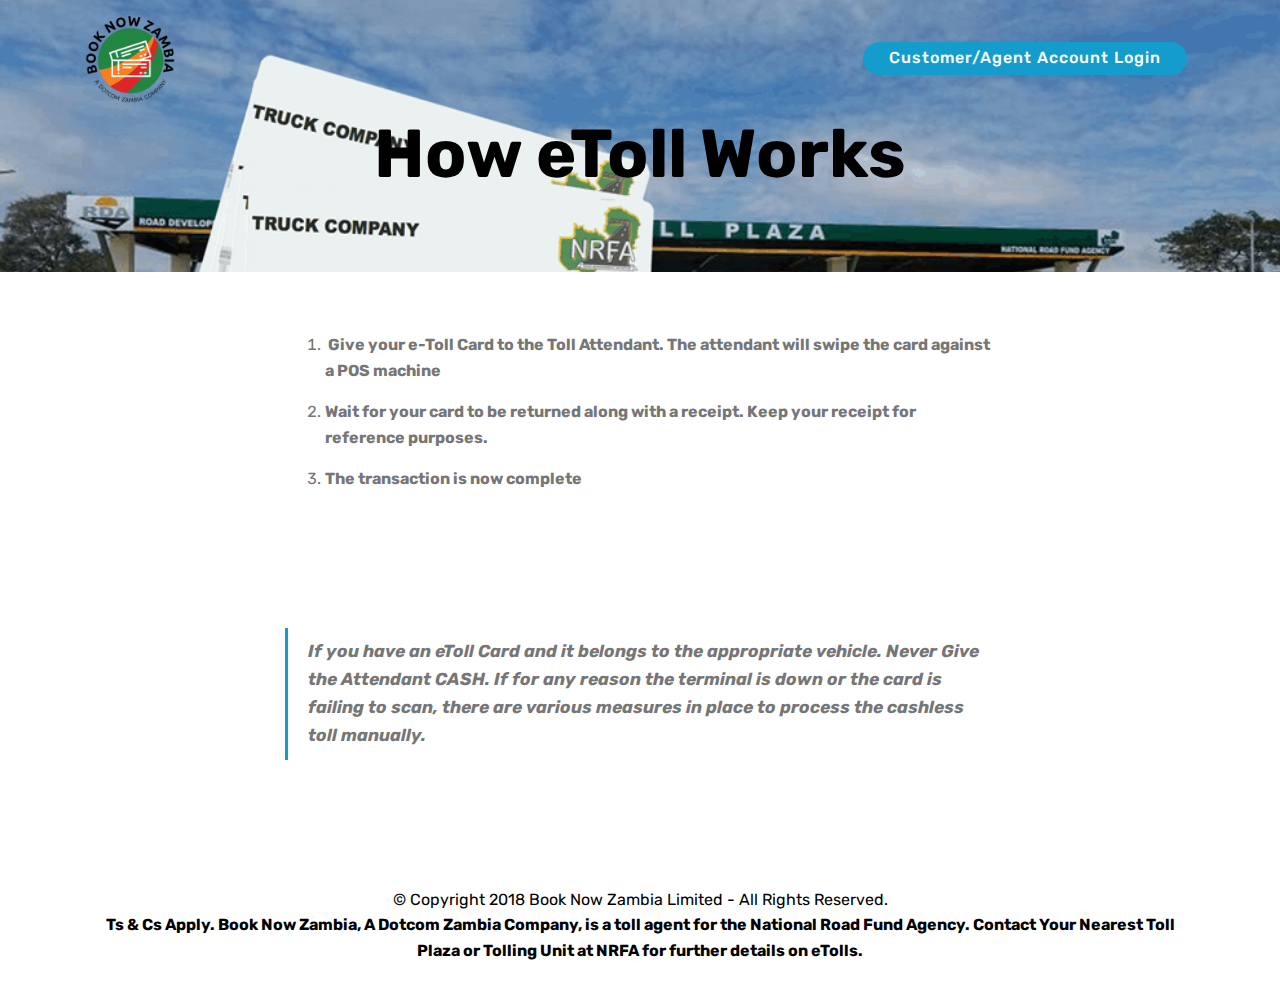
==== page1.html @ 0570fc0a "create github pages" ====
<!DOCTYPE html>
<html >
<head>
  <!-- Site made with Mobirise Website Builder v4.8.1, https://mobirise.com -->
  <meta charset="UTF-8">
  <meta http-equiv="X-UA-Compatible" content="IE=edge">
  <meta name="generator" content="Mobirise v4.8.1, mobirise.com">
  <meta name="viewport" content="width=device-width, initial-scale=1, minimum-scale=1">
  <link rel="shortcut icon" href="assets/images/book-now-redone-122x122.png" type="image/x-icon">
  <meta name="description" content="Site Creator Description">
  <title>Page 1</title>
  <link rel="stylesheet" href="assets/tether/tether.min.css">
  <link rel="stylesheet" href="assets/bootstrap/css/bootstrap.min.css">
  <link rel="stylesheet" href="assets/bootstrap/css/bootstrap-grid.min.css">
  <link rel="stylesheet" href="assets/bootstrap/css/bootstrap-reboot.min.css">
  <link rel="stylesheet" href="assets/dropdown/css/style.css">
  <link rel="stylesheet" href="assets/theme/css/style.css">
  <link rel="stylesheet" href="assets/mobirise/css/mbr-additional.css" type="text/css">
  
  
  
</head>
<body>
  <section class="menu cid-r3Z2c2ZxOD" once="menu" id="menu2-c">

    

    <nav class="navbar navbar-expand beta-menu navbar-dropdown align-items-center navbar-toggleable-sm bg-color transparent">
        <button class="navbar-toggler navbar-toggler-right" type="button" data-toggle="collapse" data-target="#navbarSupportedContent" aria-controls="navbarSupportedContent" aria-expanded="false" aria-label="Toggle navigation">
            <div class="hamburger">
                <span></span>
                <span></span>
                <span></span>
                <span></span>
            </div>
        </button>
        <div class="menu-logo">
            <div class="navbar-brand">
                <span class="navbar-logo">
                    <a href="index.html">
                        <img src="assets/images/book-now-redone-122x122.png" alt="Book Now Zambia" title="" style="height: 6.3rem;">
                    </a>
                </span>
                
            </div>
        </div>
        <div class="collapse navbar-collapse" id="navbarSupportedContent">
            
            <div class="navbar-buttons mbr-section-btn"><a class="btn btn-sm btn-primary display-4" href="http://52.19.83.139/etoll/production/login.php">Customer/Agent Account Login</a></div>
        </div>
    </nav>
</section>

<section class="engine"><a href="https://mobiri.se/i">free site creation software</a></section><section class="mbr-section content5 cid-r404wCJuX9 mbr-parallax-background" id="content5-k">

    

    

    <div class="container">
        <div class="media-container-row">
            <div class="title col-12 col-md-8">
                <h2 class="align-center mbr-bold mbr-white pb-3 mbr-fonts-style display-1">
                    How eToll Works</h2>
                
                
                
            </div>
        </div>
    </div>
</section>

<section class="mbr-section article content11 cid-r3ZZqcmyF6" id="content11-g">
     

    <div class="container">
        <div class="media-container-row">
            <div class="mbr-text counter-container col-12 col-md-8 mbr-fonts-style display-7">
                <ol>
                    <li><strong>&nbsp;Give your e-Toll Card to the Toll Attendant. The attendant will swipe the card against a POS machine</strong></li><li><strong>Wait for your card to be returned along with a receipt. Keep your receipt for reference purposes.</strong></li><li><strong>The transaction is now complete</strong><br></li>
                </ol>
            </div>
        </div>
    </div>
</section>

<section class="mbr-section article content1 cid-r3ZZhtzepY" id="content2-f">

     

    <div class="container">
        <div class="media-container-row">
            <div class="mbr-text col-12 col-md-8 mbr-fonts-style display-7">
                <blockquote><strong>If you have an eToll Card and it belongs to the appropriate vehicle. Never Give the Attendant CASH. If for any reason the terminal is down or the card is failing to scan, there are various measures in place to process the cashless toll manually.</strong></blockquote>
            </div>
        </div>
    </div>
</section>

<section once="" class="cid-r3ZjIQbR5f" id="footer6-d">

    

    

    <div class="container">
        <div class="media-container-row align-center mbr-white">
            <div class="col-12">
                <p class="mbr-text mb-0 mbr-fonts-style display-7">
                    © Copyright 2018 Book Now Zambia Limited - All Rights Reserved.<strong> </strong><br><strong>Ts &amp; Cs Apply. Book Now Zambia, A Dotcom Zambia Company, is a toll agent for the National Road Fund Agency. Contact Your Nearest Toll Plaza or Tolling Unit at NRFA for further details on eTolls.</strong><br>
                </p>
            </div>
        </div>
    </div>
</section>


  <script src="assets/web/assets/jquery/jquery.min.js"></script>
  <script src="assets/popper/popper.min.js"></script>
  <script src="assets/tether/tether.min.js"></script>
  <script src="assets/bootstrap/js/bootstrap.min.js"></script>
  <script src="assets/smoothscroll/smooth-scroll.js"></script>
  <script src="assets/parallax/jarallax.min.js"></script>
  <script src="assets/dropdown/js/script.min.js"></script>
  <script src="assets/touchswipe/jquery.touch-swipe.min.js"></script>
  <script src="assets/theme/js/script.js"></script>
  
  
</body>
</html>
---- assets/dropdown/css/style.css ----
.navbar-dropdown {
  left: 0;
  padding: 0;
  position: absolute;
  right: 0;
  top: 0;
  transition: all 0.45s ease;
  z-index: 1030;
  background: #282828; }
  .navbar-dropdown .navbar-logo {
    margin-right: 0.8rem;
    transition: margin 0.3s ease-in-out;
    vertical-align: middle; }
    .navbar-dropdown .navbar-logo img {
      height: 3.125rem;
      transition: all 0.3s ease-in-out; }
    .navbar-dropdown .navbar-logo.mbr-iconfont {
      font-size: 3.125rem;
      line-height: 3.125rem; }
  .navbar-dropdown .navbar-caption {
    font-weight: 700;
    white-space: normal;
    vertical-align: -4px;
    line-height: 3.125rem !important; }
    .navbar-dropdown .navbar-caption, .navbar-dropdown .navbar-caption:hover {
      color: inherit;
      text-decoration: none; }
  .navbar-dropdown .mbr-iconfont + .navbar-caption {
    vertical-align: -1px; }
  .navbar-dropdown.navbar-fixed-top {
    position: fixed; }
  .navbar-dropdown .navbar-brand span {
    vertical-align: -4px; }
  .navbar-dropdown.bg-color.transparent {
    background: none; }
  .navbar-dropdown.navbar-short .navbar-brand {
    padding: 0.625rem 0; }
    .navbar-dropdown.navbar-short .navbar-brand span {
      vertical-align: -1px; }
  .navbar-dropdown.navbar-short .navbar-caption {
    line-height: 2.375rem !important;
    vertical-align: -2px; }
  .navbar-dropdown.navbar-short .navbar-logo {
    margin-right: 0.5rem; }
    .navbar-dropdown.navbar-short .navbar-logo img {
      height: 2.375rem; }
    .navbar-dropdown.navbar-short .navbar-logo.mbr-iconfont {
      font-size: 2.375rem;
      line-height: 2.375rem; }
  .navbar-dropdown.navbar-short .mbr-table-cell {
    height: 3.625rem; }
  .navbar-dropdown .navbar-close {
    left: 0.6875rem;
    position: fixed;
    top: 0.75rem;
    z-index: 1000; }
  .navbar-dropdown .hamburger-icon {
    content: "";
    display: inline-block;
    vertical-align: middle;
    width: 16px;
    -webkit-box-shadow: 0 -6px 0 1px #282828,0 0 0 1px #282828,0 6px 0 1px #282828;
    -moz-box-shadow: 0 -6px 0 1px #282828,0 0 0 1px #282828,0 6px 0 1px #282828;
    box-shadow: 0 -6px 0 1px #282828,0 0 0 1px #282828,0 6px 0 1px #282828; }

.dropdown-menu .dropdown-toggle[data-toggle="dropdown-submenu"]::after {
  border-bottom: 0.35em solid transparent;
  border-left: 0.35em solid;
  border-right: 0;
  border-top: 0.35em solid transparent;
  margin-left: 0.3rem; }

.dropdown-menu .dropdown-item:focus {
  outline: 0; }

.nav-dropdown {
  font-size: 0.75rem;
  font-weight: 500;
  height: auto !important; }
  .nav-dropdown .nav-btn {
    padding-left: 1rem; }
  .nav-dropdown .link {
    margin: .667em 1.667em;
    font-weight: 500;
    padding: 0;
    transition: color .2s ease-in-out; }
    .nav-dropdown .link.dropdown-toggle {
      margin-right: 2.583em; }
      .nav-dropdown .link.dropdown-toggle::after {
        margin-left: .25rem;
        border-top: 0.35em solid;
        border-right: 0.35em solid transparent;
        border-left: 0.35em solid transparent;
        border-bottom: 0; }
      .nav-dropdown .link.dropdown-toggle[aria-expanded="true"] {
        margin: 0;
        padding: 0.667em 3.263em  0.667em 1.667em; }
  .nav-dropdown .link::after,
  .nav-dropdown .dropdown-item::after {
    color: inherit; }
  .nav-dropdown .btn {
    font-size: 0.75rem;
    font-weight: 700;
    letter-spacing: 0;
    margin-bottom: 0;
    padding-left: 1.25rem;
    padding-right: 1.25rem; }
  .nav-dropdown .dropdown-menu {
    border-radius: 0;
    border: 0;
    left: 0;
    margin: 0;
    padding-bottom: 1.25rem;
    padding-top: 1.25rem;
    position: relative; }
  .nav-dropdown .dropdown-submenu {
    margin-left: 0.125rem;
    top: 0; }
  .nav-dropdown .dropdown-item {
    font-weight: 500;
    line-height: 2;
    padding: 0.3846em 4.615em 0.3846em 1.5385em;
    position: relative;
    transition: color .2s ease-in-out, background-color .2s ease-in-out; }
    .nav-dropdown .dropdown-item::after {
      margin-top: -0.3077em;
      position: absolute;
      right: 1.1538em;
      top: 50%; }
    .nav-dropdown .dropdown-item:focus, .nav-dropdown .dropdown-item:hover {
      background: none; }

@media (max-width: 767px) {
  .nav-dropdown.navbar-toggleable-sm {
    bottom: 0;
    display: none;
    left: 0;
    overflow-x: hidden;
    position: fixed;
    top: 0;
    transform: translateX(-100%);
    -ms-transform: translateX(-100%);
    -webkit-transform: translateX(-100%);
    width: 18.75rem;
    z-index: 999; } }
.nav-dropdown.navbar-toggleable-xl {
  bottom: 0;
  display: none;
  left: 0;
  overflow-x: hidden;
  position: fixed;
  top: 0;
  transform: translateX(-100%);
  -ms-transform: translateX(-100%);
  -webkit-transform: translateX(-100%);
  width: 18.75rem;
  z-index: 999; }

.nav-dropdown-sm {
  display: block !important;
  overflow-x: hidden;
  overflow: auto;
  padding-top: 3.875rem; }
  .nav-dropdown-sm::after {
    content: "";
    display: block;
    height: 3rem;
    width: 100%; }
  .nav-dropdown-sm.collapse.in ~ .navbar-close {
    display: block !important; }
  .nav-dropdown-sm.collapsing, .nav-dropdown-sm.collapse.in {
    transform: translateX(0);
    -ms-transform: translateX(0);
    -webkit-transform: translateX(0);
    transition: all 0.25s ease-out;
    -webkit-transition: all 0.25s ease-out;
    background: #282828; }
  .nav-dropdown-sm.collapsing[aria-expanded="false"] {
    transform: translateX(-100%);
    -ms-transform: translateX(-100%);
    -webkit-transform: translateX(-100%); }
  .nav-dropdown-sm .nav-item {
    display: block;
    margin-left: 0 !important;
    padding-left: 0; }
  .nav-dropdown-sm .link,
  .nav-dropdown-sm .dropdown-item {
    border-top: 1px dotted rgba(255, 255, 255, 0.1);
    font-size: 0.8125rem;
    line-height: 1.6;
    margin: 0 !important;
    padding: 0.875rem 2.4rem 0.875rem 1.5625rem !important;
    position: relative;
    white-space: normal; }
    .nav-dropdown-sm .link:focus, .nav-dropdown-sm .link:hover,
    .nav-dropdown-sm .dropdown-item:focus,
    .nav-dropdown-sm .dropdown-item:hover {
      background: rgba(0, 0, 0, 0.2) !important;
      color: #c0a375; }
  .nav-dropdown-sm .nav-btn {
    position: relative;
    padding: 1.5625rem 1.5625rem 0 1.5625rem; }
    .nav-dropdown-sm .nav-btn::before {
      border-top: 1px dotted rgba(255, 255, 255, 0.1);
      content: "";
      left: 0;
      position: absolute;
      top: 0;
      width: 100%; }
    .nav-dropdown-sm .nav-btn + .nav-btn {
      padding-top: 0.625rem; }
      .nav-dropdown-sm .nav-btn + .nav-btn::before {
        display: none; }
  .nav-dropdown-sm .btn {
    padding: 0.625rem 0; }
  .nav-dropdown-sm .dropdown-toggle[data-toggle="dropdown-submenu"]::after {
    margin-left: .25rem;
    border-top: 0.35em solid;
    border-right: 0.35em solid transparent;
    border-left: 0.35em solid transparent;
    border-bottom: 0; }
  .nav-dropdown-sm .dropdown-toggle[data-toggle="dropdown-submenu"][aria-expanded="true"]::after {
    border-top: 0;
    border-right: 0.35em solid transparent;
    border-left: 0.35em solid transparent;
    border-bottom: 0.35em solid; }
  .nav-dropdown-sm .dropdown-menu {
    margin: 0;
    padding: 0;
    position: relative;
    top: 0;
    left: 0;
    width: 100%;
    border: 0;
    float: none;
    border-radius: 0;
    background: none; }
  .nav-dropdown-sm .dropdown-submenu {
    left: 100%;
    margin-left: 0.125rem;
    margin-top: -1.25rem;
    top: 0; }

.navbar-toggleable-sm .nav-dropdown .dropdown-menu {
  position: absolute; }

.navbar-toggleable-sm .nav-dropdown .dropdown-submenu {
  left: 100%;
  margin-left: 0.125rem;
  margin-top: -1.25rem;
  top: 0; }

.navbar-toggleable-sm.opened .nav-dropdown .dropdown-menu {
  position: relative; }

.navbar-toggleable-sm.opened .nav-dropdown .dropdown-submenu {
  left: 0;
  margin-left: 00rem;
  margin-top: 0rem;
  top: 0; }

.is-builder .nav-dropdown.collapsing {
  transition: none !important; }

/*# sourceMappingURL=style.css.map */
---- assets/theme/css/style.css ----
/*!
 * Mobirise v4 theme (https://mobirise.com/)
 * Copyright 2017 Mobirise
 */
section {
  background-color: #eeeeee; }

section,
.container,
.container-fluid {
  position: relative;
  word-wrap: break-word; }

a.mbr-iconfont:hover {
  text-decoration: none; }

.article .lead p, .article .lead ul, .article .lead ol, .article .lead pre, .article .lead blockquote {
  margin-bottom: 0; }

a {
  font-style: normal;
  font-weight: 400;
  cursor: pointer; }
  a, a:hover {
    text-decoration: none; }

figure {
  margin-bottom: 0; }

body {
  color: #232323; }

h1, h2, h3, h4, h5, h6,
.h1, .h2, .h3, .h4, .h5, .h6,
.display-1, .display-2, .display-3, .display-4 {
  line-height: 1;
  word-break: break-word;
  word-wrap: break-word; }

b, strong {
  font-weight: bold; }

blockquote {
  padding: 10px 0 10px 20px;
  position: relative;
  border-left: 2px solid;
  border-color: #ff3366; }

input:-webkit-autofill, input:-webkit-autofill:hover, input:-webkit-autofill:focus, input:-webkit-autofill:active {
  transition-delay: 9999s;
  transition-property: background-color, color; }

textarea[type="hidden"] {
  display: none; }

body {
  position: relative; }

section {
  background-position: 50% 50%;
  background-repeat: no-repeat;
  background-size: cover; }
  section .mbr-background-video,
  section .mbr-background-video-preview {
    position: absolute;
    bottom: 0;
    left: 0;
    right: 0;
    top: 0; }

.hidden {
  visibility: hidden; }

.mbr-z-index20 {
  z-index: 20; }

/*! Base colors */
.mbr-white {
  color: #ffffff; }

.mbr-black {
  color: #000000; }

.mbr-bg-white {
  background-color: #ffffff; }

.mbr-bg-black {
  background-color: #000000; }

/*! Text-aligns */
.align-left {
  text-align: left; }

.align-center {
  text-align: center; }

.align-right {
  text-align: right; }

@media (max-width: 767px) {
  .align-left, .align-center, .align-right, .mbr-section-btn, .mbr-section-title {
    text-align: center; } }
/*! Font-weight  */
.mbr-light {
  font-weight: 300; }

.mbr-regular {
  font-weight: 400; }

.mbr-semibold {
  font-weight: 500; }

.mbr-bold {
  font-weight: 700; }

/*! Media  */
.media-size-item {
  -webkit-flex: 1 1 auto;
  -moz-flex: 1 1 auto;
  -ms-flex: 1 1 auto;
  -o-flex: 1 1 auto;
  flex: 1 1 auto; }

.media-content {
  -webkit-flex-basis: 100%;
  flex-basis: 100%; }

.media-container-row {
  display: -ms-flexbox;
  display: -webkit-flex;
  display: flex;
  -webkit-flex-direction: row;
  -ms-flex-direction: row;
  flex-direction: row;
  -webkit-flex-wrap: wrap;
  -ms-flex-wrap: wrap;
  flex-wrap: wrap;
  -webkit-justify-content: center;
  -ms-flex-pack: center;
  justify-content: center;
  -webkit-align-content: center;
  -ms-flex-line-pack: center;
  align-content: center;
  -webkit-align-items: start;
  -ms-flex-align: start;
  align-items: start; }
  .media-container-row .media-size-item {
    width: 400px; }

.media-container-column {
  display: -ms-flexbox;
  display: -webkit-flex;
  display: flex;
  -webkit-flex-direction: column;
  -ms-flex-direction: column;
  flex-direction: column;
  -webkit-flex-wrap: wrap;
  -ms-flex-wrap: wrap;
  flex-wrap: wrap;
  -webkit-justify-content: center;
  -ms-flex-pack: center;
  justify-content: center;
  -webkit-align-content: center;
  -ms-flex-line-pack: center;
  align-content: center;
  -webkit-align-items: stretch;
  -ms-flex-align: stretch;
  align-items: stretch; }
  .media-container-column > * {
    width: 100%; }

@media (min-width: 992px) {
  .media-container-row {
    -webkit-flex-wrap: nowrap;
    -ms-flex-wrap: nowrap;
    flex-wrap: nowrap; } }
figure {
  overflow: hidden; }

figure[mbr-media-size] {
  transition: width 0.1s; }

.mbr-figure img, .mbr-figure iframe {
  display: block;
  width: 100%; }

.card {
  background-color: transparent;
  border: none; }

.card-img {
  text-align: center;
  flex-shrink: 0; }

.media {
  max-width: 100%;
  margin: 0 auto; }

.mbr-figure {
  -ms-flex-item-align: center;
  -ms-grid-row-align: center;
  -webkit-align-self: center;
  align-self: center; }

.media-container > div {
  max-width: 100%; }

.mbr-figure img, .card-img img {
  width: 100%; }

@media (max-width: 991px) {
  .media-size-item {
    width: auto !important; }

  .media {
    width: auto; }

  .mbr-figure {
    width: 100% !important; } }
/*! Buttons */
.mbr-section-btn {
  margin-left: -.25rem;
  margin-right: -.25rem;
  font-size: 0; }

nav .mbr-section-btn {
  margin-left: 0rem;
  margin-right: 0rem; }

/*! Btn icon margin */
.btn .mbr-iconfont, .btn.btn-sm .mbr-iconfont {
  cursor: pointer;
  margin-right: 0.5rem; }

.btn.btn-md .mbr-iconfont, .btn.btn-md .mbr-iconfont {
  margin-right: 0.8rem; }

.mbr-regular {
  font-weight: 400; }

.mbr-semibold {
  font-weight: 500; }

.mbr-bold {
  font-weight: 700; }

[type="submit"] {
  -webkit-appearance: none; }

/*! Full-screen */
.mbr-fullscreen .mbr-overlay {
  min-height: 100vh; }

.mbr-fullscreen {
  display: flex;
  display: -webkit-flex;
  display: -moz-flex;
  display: -ms-flex;
  display: -o-flex;
  align-items: center;
  -webkit-align-items: center;
  min-height: 100vh;
  padding-top: 3rem;
  padding-bottom: 3rem; }

/*! Map */
.map {
  height: 25rem;
  position: relative; }
  .map iframe {
    width: 100%;
    height: 100%; }

/* Form */
.form-asterisk {
  font-family: initial;
  position: absolute;
  top: -2px;
  font-weight: normal; }

/*! Scroll to top arrow */
.mbr-arrow-up {
  bottom: 25px;
  right: 90px;
  position: fixed;
  text-align: right;
  z-index: 5000;
  color: #ffffff;
  font-size: 32px;
  transform: rotate(180deg);
  -webkit-transform: rotate(180deg); }

.mbr-arrow-up a {
  background: rgba(0, 0, 0, 0.2);
  border-radius: 3px;
  color: #fff;
  display: inline-block;
  height: 60px;
  width: 60px;
  outline-style: none !important;
  position: relative;
  text-decoration: none;
  transition: all .3s ease-in-out;
  cursor: pointer;
  text-align: center; }
  .mbr-arrow-up a:hover {
    background-color: rgba(0, 0, 0, 0.4); }
  .mbr-arrow-up a i {
    line-height: 60px; }

.mbr-arrow-up-icon {
  display: block;
  color: #fff; }

.mbr-arrow-up-icon::before {
  content: "\203a";
  display: inline-block;
  font-family: serif;
  font-size: 32px;
  line-height: 1;
  font-style: normal;
  position: relative;
  top: 6px;
  left: -4px;
  -webkit-transform: rotate(-90deg);
  transform: rotate(-90deg); }

/*! Arrow Down */
.mbr-arrow {
  position: absolute;
  bottom: 45px;
  left: 50%;
  width: 60px;
  height: 60px;
  cursor: pointer;
  background-color: rgba(80, 80, 80, 0.5);
  border-radius: 50%;
  -webkit-transform: translateX(-50%);
  transform: translateX(-50%); }
  .mbr-arrow > a {
    display: inline-block;
    text-decoration: none;
    outline-style: none;
    -webkit-animation: arrowdown 1.7s ease-in-out infinite;
    animation: arrowdown 1.7s ease-in-out infinite; }
    .mbr-arrow > a > i {
      position: absolute;
      top: -2px;
      left: 15px;
      font-size: 2rem; }

@keyframes arrowdown {
  0% {
    transform: translateY(0px);
    -webkit-transform: translateY(0px); }
  50% {
    transform: translateY(-5px);
    -webkit-transform: translateY(-5px); }
  100% {
    transform: translateY(0px);
    -webkit-transform: translateY(0px); } }
@-webkit-keyframes arrowdown {
  0% {
    transform: translateY(0px);
    -webkit-transform: translateY(0px); }
  50% {
    transform: translateY(-5px);
    -webkit-transform: translateY(-5px); }
  100% {
    transform: translateY(0px);
    -webkit-transform: translateY(0px); } }
@media (max-width: 500px) {
  .mbr-arrow-up {
    left: 50%;
    right: auto;
    transform: translateX(-50%) rotate(180deg);
    -webkit-transform: translateX(-50%) rotate(180deg); } }
/*Gradients animation*/
@keyframes gradient-animation {
  from {
    background-position: 0% 100%;
    animation-timing-function: ease-in-out; }
  to {
    background-position: 100% 0%;
    animation-timing-function: ease-in-out; } }
@-webkit-keyframes gradient-animation {
  from {
    background-position: 0% 100%;
    animation-timing-function: ease-in-out; }
  to {
    background-position: 100% 0%;
    animation-timing-function: ease-in-out; } }
.bg-gradient {
  background-size: 200% 200%;
  animation: gradient-animation 5s infinite alternate;
  -webkit-animation: gradient-animation 5s infinite alternate; }

.menu .navbar-brand {
  display: -webkit-flex; }
  .menu .navbar-brand span {
    display: flex;
    display: -webkit-flex; }
  .menu .navbar-brand .navbar-caption-wrap {
    display: -webkit-flex; }
  .menu .navbar-brand .navbar-logo img {
    display: -webkit-flex; }
@media (min-width: 768px) and (max-width: 991px) {
  .menu .navbar-toggleable-sm .navbar-nav {
    display: -webkit-box;
    display: -webkit-flex;
    display: -ms-flexbox; } }
@media (min-width: 992px) {
  .menu .navbar-nav.nav-dropdown {
    display: -webkit-flex; }
  .menu .navbar-toggleable-sm .navbar-collapse {
    display: -webkit-flex !important; } }

/*# sourceMappingURL=style.css.map */
.engine {
	position: absolute;
	text-indent: -2400px;
	text-align: center;
	padding: 0;
	top: 0;
	left: -2400px;
}
---- assets/mobirise/css/mbr-additional.css ----
@import url(https://fonts.googleapis.com/css?family=Rubik:300,300i,400,400i,500,500i,700,700i,900,900i);





body {
  font-style: normal;
  line-height: 1.5;
}
.mbr-section-title {
  font-style: normal;
  line-height: 1.2;
}
.mbr-section-subtitle {
  line-height: 1.3;
}
.mbr-text {
  font-style: normal;
  line-height: 1.6;
}
.display-1 {
  font-family: 'Rubik', sans-serif;
  font-size: 4.25rem;
}
.display-1 > .mbr-iconfont {
  font-size: 6.8rem;
}
.display-2 {
  font-family: 'Rubik', sans-serif;
  font-size: 3rem;
}
.display-2 > .mbr-iconfont {
  font-size: 4.8rem;
}
.display-4 {
  font-family: 'Rubik', sans-serif;
  font-size: 1rem;
}
.display-4 > .mbr-iconfont {
  font-size: 1.6rem;
}
.display-5 {
  font-family: 'Rubik', sans-serif;
  font-size: 1.5rem;
}
.display-5 > .mbr-iconfont {
  font-size: 2.4rem;
}
.display-7 {
  font-family: 'Rubik', sans-serif;
  font-size: 1rem;
}
.display-7 > .mbr-iconfont {
  font-size: 1.6rem;
}
/* ---- Fluid typography for mobile devices ---- */
/* 1.4 - font scale ratio ( bootstrap == 1.42857 ) */
/* 100vw - current viewport width */
/* (48 - 20)  48 == 48rem == 768px, 20 == 20rem == 320px(minimal supported viewport) */
/* 0.65 - min scale variable, may vary */
@media (max-width: 768px) {
  .display-1 {
    font-size: 3.4rem;
    font-size: calc( 2.1374999999999997rem + (4.25 - 2.1374999999999997) * ((100vw - 20rem) / (48 - 20)));
    line-height: calc( 1.4 * (2.1374999999999997rem + (4.25 - 2.1374999999999997) * ((100vw - 20rem) / (48 - 20))));
  }
  .display-2 {
    font-size: 2.4rem;
    font-size: calc( 1.7rem + (3 - 1.7) * ((100vw - 20rem) / (48 - 20)));
    line-height: calc( 1.4 * (1.7rem + (3 - 1.7) * ((100vw - 20rem) / (48 - 20))));
  }
  .display-4 {
    font-size: 0.8rem;
    font-size: calc( 1rem + (1 - 1) * ((100vw - 20rem) / (48 - 20)));
    line-height: calc( 1.4 * (1rem + (1 - 1) * ((100vw - 20rem) / (48 - 20))));
  }
  .display-5 {
    font-size: 1.2rem;
    font-size: calc( 1.175rem + (1.5 - 1.175) * ((100vw - 20rem) / (48 - 20)));
    line-height: calc( 1.4 * (1.175rem + (1.5 - 1.175) * ((100vw - 20rem) / (48 - 20))));
  }
}
/* Buttons */
.btn {
  font-weight: 500;
  border-width: 2px;
  font-style: normal;
  letter-spacing: 1px;
  margin: .4rem .8rem;
  white-space: normal;
  -webkit-transition: all 0.3s ease-in-out;
  -moz-transition: all 0.3s ease-in-out;
  transition: all 0.3s ease-in-out;
  padding: 1rem 3rem;
  border-radius: 3px;
  display: inline-flex;
  align-items: center;
  justify-content: center;
  word-break: break-word;
}
.btn-sm {
  font-weight: 500;
  letter-spacing: 1px;
  -webkit-transition: all 0.3s ease-in-out;
  -moz-transition: all 0.3s ease-in-out;
  transition: all 0.3s ease-in-out;
  padding: 0.6rem 1.5rem;
  border-radius: 3px;
}
.btn-md {
  font-weight: 500;
  letter-spacing: 1px;
  margin: .4rem .8rem !important;
  -webkit-transition: all 0.3s ease-in-out;
  -moz-transition: all 0.3s ease-in-out;
  transition: all 0.3s ease-in-out;
  padding: 1rem 3rem;
  border-radius: 3px;
}
.btn-lg {
  font-weight: 500;
  letter-spacing: 1px;
  margin: .4rem .8rem !important;
  -webkit-transition: all 0.3s ease-in-out;
  -moz-transition: all 0.3s ease-in-out;
  transition: all 0.3s ease-in-out;
  padding: 1.2rem 3.2rem;
  border-radius: 3px;
}
.bg-primary {
  background-color: #149dcc !important;
}
.bg-success {
  background-color: #f7ed4a !important;
}
.bg-info {
  background-color: #82786e !important;
}
.bg-warning {
  background-color: #879a9f !important;
}
.bg-danger {
  background-color: #b1a374 !important;
}
.btn-primary,
.btn-primary:active {
  background-color: #149dcc !important;
  border-color: #149dcc !important;
  color: #ffffff !important;
}
.btn-primary:hover,
.btn-primary:focus,
.btn-primary.focus,
.btn-primary.active {
  color: #ffffff !important;
  background-color: #0d6786 !important;
  border-color: #0d6786 !important;
}
.btn-primary.disabled,
.btn-primary:disabled {
  color: #ffffff !important;
  background-color: #0d6786 !important;
  border-color: #0d6786 !important;
}
.btn-secondary,
.btn-secondary:active {
  background-color: #ff3366 !important;
  border-color: #ff3366 !important;
  color: #ffffff !important;
}
.btn-secondary:hover,
.btn-secondary:focus,
.btn-secondary.focus,
.btn-secondary.active {
  color: #ffffff !important;
  background-color: #e50039 !important;
  border-color: #e50039 !important;
}
.btn-secondary.disabled,
.btn-secondary:disabled {
  color: #ffffff !important;
  background-color: #e50039 !important;
  border-color: #e50039 !important;
}
.btn-info,
.btn-info:active {
  background-color: #82786e !important;
  border-color: #82786e !important;
  color: #ffffff !important;
}
.btn-info:hover,
.btn-info:focus,
.btn-info.focus,
.btn-info.active {
  color: #ffffff !important;
  background-color: #59524b !important;
  border-color: #59524b !important;
}
.btn-info.disabled,
.btn-info:disabled {
  color: #ffffff !important;
  background-color: #59524b !important;
  border-color: #59524b !important;
}
.btn-success,
.btn-success:active {
  background-color: #f7ed4a !important;
  border-color: #f7ed4a !important;
  color: #3f3c03 !important;
}
.btn-success:hover,
.btn-success:focus,
.btn-success.focus,
.btn-success.active {
  color: #3f3c03 !important;
  background-color: #eadd0a !important;
  border-color: #eadd0a !important;
}
.btn-success.disabled,
.btn-success:disabled {
  color: #3f3c03 !important;
  background-color: #eadd0a !important;
  border-color: #eadd0a !important;
}
.btn-warning,
.btn-warning:active {
  background-color: #879a9f !important;
  border-color: #879a9f !important;
  color: #ffffff !important;
}
.btn-warning:hover,
.btn-warning:focus,
.btn-warning.focus,
.btn-warning.active {
  color: #ffffff !important;
  background-color: #617479 !important;
  border-color: #617479 !important;
}
.btn-warning.disabled,
.btn-warning:disabled {
  color: #ffffff !important;
  background-color: #617479 !important;
  border-color: #617479 !important;
}
.btn-danger,
.btn-danger:active {
  background-color: #b1a374 !important;
  border-color: #b1a374 !important;
  color: #ffffff !important;
}
.btn-danger:hover,
.btn-danger:focus,
.btn-danger.focus,
.btn-danger.active {
  color: #ffffff !important;
  background-color: #8b7d4e !important;
  border-color: #8b7d4e !important;
}
.btn-danger.disabled,
.btn-danger:disabled {
  color: #ffffff !important;
  background-color: #8b7d4e !important;
  border-color: #8b7d4e !important;
}
.btn-white {
  color: #333333 !important;
}
.btn-white,
.btn-white:active {
  background-color: #ffffff !important;
  border-color: #ffffff !important;
  color: #808080 !important;
}
.btn-white:hover,
.btn-white:focus,
.btn-white.focus,
.btn-white.active {
  color: #808080 !important;
  background-color: #d9d9d9 !important;
  border-color: #d9d9d9 !important;
}
.btn-white.disabled,
.btn-white:disabled {
  color: #808080 !important;
  background-color: #d9d9d9 !important;
  border-color: #d9d9d9 !important;
}
.btn-black,
.btn-black:active {
  background-color: #333333 !important;
  border-color: #333333 !important;
  color: #ffffff !important;
}
.btn-black:hover,
.btn-black:focus,
.btn-black.focus,
.btn-black.active {
  color: #ffffff !important;
  background-color: #0d0d0d !important;
  border-color: #0d0d0d !important;
}
.btn-black.disabled,
.btn-black:disabled {
  color: #ffffff !important;
  background-color: #0d0d0d !important;
  border-color: #0d0d0d !important;
}
.btn-primary-outline,
.btn-primary-outline:active {
  background: none;
  border-color: #0b566f;
  color: #0b566f;
}
.btn-primary-outline:hover,
.btn-primary-outline:focus,
.btn-primary-outline.focus,
.btn-primary-outline.active {
  color: #ffffff;
  background-color: #149dcc;
  border-color: #149dcc;
}
.btn-primary-outline.disabled,
.btn-primary-outline:disabled {
  color: #ffffff !important;
  background-color: #149dcc !important;
  border-color: #149dcc !important;
}
.btn-secondary-outline,
.btn-secondary-outline:active {
  background: none;
  border-color: #cc0033;
  color: #cc0033;
}
.btn-secondary-outline:hover,
.btn-secondary-outline:focus,
.btn-secondary-outline.focus,
.btn-secondary-outline.active {
  color: #ffffff;
  background-color: #ff3366;
  border-color: #ff3366;
}
.btn-secondary-outline.disabled,
.btn-secondary-outline:disabled {
  color: #ffffff !important;
  background-color: #ff3366 !important;
  border-color: #ff3366 !important;
}
.btn-info-outline,
.btn-info-outline:active {
  background: none;
  border-color: #4b453f;
  color: #4b453f;
}
.btn-info-outline:hover,
.btn-info-outline:focus,
.btn-info-outline.focus,
.btn-info-outline.active {
  color: #ffffff;
  background-color: #82786e;
  border-color: #82786e;
}
.btn-info-outline.disabled,
.btn-info-outline:disabled {
  color: #ffffff !important;
  background-color: #82786e !important;
  border-color: #82786e !important;
}
.btn-success-outline,
.btn-success-outline:active {
  background: none;
  border-color: #d2c609;
  color: #d2c609;
}
.btn-success-outline:hover,
.btn-success-outline:focus,
.btn-success-outline.focus,
.btn-success-outline.active {
  color: #3f3c03;
  background-color: #f7ed4a;
  border-color: #f7ed4a;
}
.btn-success-outline.disabled,
.btn-success-outline:disabled {
  color: #3f3c03 !important;
  background-color: #f7ed4a !important;
  border-color: #f7ed4a !important;
}
.btn-warning-outline,
.btn-warning-outline:active {
  background: none;
  border-color: #55666b;
  color: #55666b;
}
.btn-warning-outline:hover,
.btn-warning-outline:focus,
.btn-warning-outline.focus,
.btn-warning-outline.active {
  color: #ffffff;
  background-color: #879a9f;
  border-color: #879a9f;
}
.btn-warning-outline.disabled,
.btn-warning-outline:disabled {
  color: #ffffff !important;
  background-color: #879a9f !important;
  border-color: #879a9f !important;
}
.btn-danger-outline,
.btn-danger-outline:active {
  background: none;
  border-color: #7a6e45;
  color: #7a6e45;
}
.btn-danger-outline:hover,
.btn-danger-outline:focus,
.btn-danger-outline.focus,
.btn-danger-outline.active {
  color: #ffffff;
  background-color: #b1a374;
  border-color: #b1a374;
}
.btn-danger-outline.disabled,
.btn-danger-outline:disabled {
  color: #ffffff !important;
  background-color: #b1a374 !important;
  border-color: #b1a374 !important;
}
.btn-black-outline,
.btn-black-outline:active {
  background: none;
  border-color: #000000;
  color: #000000;
}
.btn-black-outline:hover,
.btn-black-outline:focus,
.btn-black-outline.focus,
.btn-black-outline.active {
  color: #ffffff;
  background-color: #333333;
  border-color: #333333;
}
.btn-black-outline.disabled,
.btn-black-outline:disabled {
  color: #ffffff !important;
  background-color: #333333 !important;
  border-color: #333333 !important;
}
.btn-white-outline,
.btn-white-outline:active,
.btn-white-outline.active {
  background: none;
  border-color: #ffffff;
  color: #ffffff;
}
.btn-white-outline:hover,
.btn-white-outline:focus,
.btn-white-outline.focus {
  color: #333333;
  background-color: #ffffff;
  border-color: #ffffff;
}
.text-primary {
  color: #149dcc !important;
}
.text-secondary {
  color: #ff3366 !important;
}
.text-success {
  color: #f7ed4a !important;
}
.text-info {
  color: #82786e !important;
}
.text-warning {
  color: #879a9f !important;
}
.text-danger {
  color: #b1a374 !important;
}
.text-white {
  color: #ffffff !important;
}
.text-black {
  color: #000000 !important;
}
a.text-primary:hover,
a.text-primary:focus {
  color: #0b566f !important;
}
a.text-secondary:hover,
a.text-secondary:focus {
  color: #cc0033 !important;
}
a.text-success:hover,
a.text-success:focus {
  color: #d2c609 !important;
}
a.text-info:hover,
a.text-info:focus {
  color: #4b453f !important;
}
a.text-warning:hover,
a.text-warning:focus {
  color: #55666b !important;
}
a.text-danger:hover,
a.text-danger:focus {
  color: #7a6e45 !important;
}
a.text-white:hover,
a.text-white:focus {
  color: #b3b3b3 !important;
}
a.text-black:hover,
a.text-black:focus {
  color: #4d4d4d !important;
}
.alert-success {
  background-color: #70c770;
}
.alert-info {
  background-color: #82786e;
}
.alert-warning {
  background-color: #879a9f;
}
.alert-danger {
  background-color: #b1a374;
}
.mbr-section-btn a.btn:not(.btn-form) {
  border-radius: 100px;
}
.mbr-section-btn a.btn:not(.btn-form):hover,
.mbr-section-btn a.btn:not(.btn-form):focus {
  box-shadow: none !important;
}
.mbr-section-btn a.btn:not(.btn-form):hover,
.mbr-section-btn a.btn:not(.btn-form):focus {
  box-shadow: 0 10px 40px 0 rgba(0, 0, 0, 0.2) !important;
  -webkit-box-shadow: 0 10px 40px 0 rgba(0, 0, 0, 0.2) !important;
}
.mbr-gallery-filter li a {
  border-radius: 100px !important;
}
.mbr-gallery-filter li.active .btn {
  background-color: #149dcc;
  border-color: #149dcc;
  color: #ffffff;
}
.mbr-gallery-filter li.active .btn:focus {
  box-shadow: none;
}
.nav-tabs .nav-link {
  border-radius: 100px !important;
}
.btn-form {
  border-radius: 0;
}
.btn-form:hover {
  cursor: pointer;
}
a,
a:hover {
  color: #149dcc;
}
.mbr-plan-header.bg-primary .mbr-plan-subtitle,
.mbr-plan-header.bg-primary .mbr-plan-price-desc {
  color: #b4e6f8;
}
.mbr-plan-header.bg-success .mbr-plan-subtitle,
.mbr-plan-header.bg-success .mbr-plan-price-desc {
  color: #ffffff;
}
.mbr-plan-header.bg-info .mbr-plan-subtitle,
.mbr-plan-header.bg-info .mbr-plan-price-desc {
  color: #beb8b2;
}
.mbr-plan-header.bg-warning .mbr-plan-subtitle,
.mbr-plan-header.bg-warning .mbr-plan-price-desc {
  color: #ced6d8;
}
.mbr-plan-header.bg-danger .mbr-plan-subtitle,
.mbr-plan-header.bg-danger .mbr-plan-price-desc {
  color: #dfd9c6;
}
/* Scroll to top button*/
.scrollToTop_wraper {
  display: none;
}
#scrollToTop a i:before {
  content: '';
  position: absolute;
  height: 40%;
  top: 25%;
  background: #fff;
  width: 2px;
  left: calc(50% - 1px);
}
#scrollToTop a i:after {
  content: '';
  position: absolute;
  display: block;
  border-top: 2px solid #fff;
  border-right: 2px solid #fff;
  width: 40%;
  height: 40%;
  left: 30%;
  bottom: 30%;
  transform: rotate(135deg);
}
/* Others*/
.note-check a[data-value=Rubik] {
  font-style: normal;
}
.mbr-arrow a {
  color: #ffffff;
}
@media (max-width: 767px) {
  .mbr-arrow {
    display: none;
  }
}
.form-control-label {
  position: relative;
  cursor: pointer;
  margin-bottom: .357em;
  padding: 0;
}
.alert {
  color: #ffffff;
  border-radius: 0;
  border: 0;
  font-size: .875rem;
  line-height: 1.5;
  margin-bottom: 1.875rem;
  padding: 1.25rem;
  position: relative;
}
.alert.alert-form::after {
  background-color: inherit;
  bottom: -7px;
  content: "";
  display: block;
  height: 14px;
  left: 50%;
  margin-left: -7px;
  position: absolute;
  transform: rotate(45deg);
  width: 14px;
}
.form-control {
  background-color: #f5f5f5;
  box-shadow: none;
  color: #565656;
  font-family: 'Rubik', sans-serif;
  font-size: 1rem;
  line-height: 1.43;
  min-height: 3.5em;
  padding: 1.07em .5em;
}
.form-control > .mbr-iconfont {
  font-size: 1.6rem;
}
.form-control,
.form-control:focus {
  border: 1px solid #e8e8e8;
}
.form-active .form-control:invalid {
  border-color: red;
}
.mbr-overlay {
  background-color: #000;
  bottom: 0;
  left: 0;
  opacity: .5;
  position: absolute;
  right: 0;
  top: 0;
  z-index: 0;
}
blockquote {
  font-style: italic;
  padding: 10px 0 10px 20px;
  font-size: 1.09rem;
  position: relative;
  border-color: #149dcc;
  border-width: 3px;
}
ul,
ol,
pre,
blockquote {
  margin-bottom: 2.3125rem;
}
pre {
  background: #f4f4f4;
  padding: 10px 24px;
  white-space: pre-wrap;
}
.inactive {
  -webkit-user-select: none;
  -moz-user-select: none;
  -ms-user-select: none;
  user-select: none;
  pointer-events: none;
  -webkit-user-drag: none;
  user-drag: none;
}
.mbr-section__comments .row {
  justify-content: center;
}
/* Forms */
.mbr-form .btn {
  margin: .4rem 0;
}
.mbr-form .input-group-btn a.btn {
  border-radius: 100px !important;
}
.mbr-form .input-group-btn a.btn:hover {
  box-shadow: 0 10px 40px 0 rgba(0, 0, 0, 0.2);
}
.mbr-form .input-group-btn button[type="submit"] {
  border-radius: 100px !important;
  padding: 1rem 3rem;
}
.mbr-form .input-group-btn button[type="submit"]:hover {
  box-shadow: 0 10px 40px 0 rgba(0, 0, 0, 0.2);
}
.form2 .form-control {
  border-top-left-radius: 100px;
  border-bottom-left-radius: 100px;
}
.form2 .input-group-btn a.btn {
  border-top-left-radius: 0 !important;
  border-bottom-left-radius: 0 !important;
}
.form2 .input-group-btn button[type="submit"] {
  border-top-left-radius: 0 !important;
  border-bottom-left-radius: 0 !important;
}
.form3 input[type="email"] {
  border-radius: 100px !important;
}
@media (max-width: 349px) {
  .form2 input[type="email"] {
    border-radius: 100px !important;
  }
  .form2 .input-group-btn a.btn {
    border-radius: 100px !important;
  }
  .form2 .input-group-btn button[type="submit"] {
    border-radius: 100px !important;
  }
}
@media (max-width: 767px) {
  .btn {
    font-size: .75rem !important;
  }
  .btn .mbr-iconfont {
    font-size: 1rem !important;
  }
}
/* Social block */
.btn-social {
  font-size: 20px;
  border-radius: 50%;
  padding: 0;
  width: 44px;
  height: 44px;
  line-height: 44px;
  text-align: center;
  position: relative;
  border: 2px solid #c0a375;
  border-color: #149dcc;
  color: #232323;
  cursor: pointer;
}
.btn-social i {
  top: 0;
  line-height: 44px;
  width: 44px;
}
.btn-social:hover {
  color: #fff;
  background: #149dcc;
}
.btn-social + .btn {
  margin-left: .1rem;
}
/* Footer */
.mbr-footer-content li::before,
.mbr-footer .mbr-contacts li::before {
  background: #149dcc;
}
.mbr-footer-content li a:hover,
.mbr-footer .mbr-contacts li a:hover {
  color: #149dcc;
}
.footer3 input[type="email"],
.footer4 input[type="email"] {
  border-radius: 100px !important;
}
.footer3 .input-group-btn a.btn,
.footer4 .input-group-btn a.btn {
  border-radius: 100px !important;
}
.footer3 .input-group-btn button[type="submit"],
.footer4 .input-group-btn button[type="submit"] {
  border-radius: 100px !important;
}
/* Headers*/
.header13 .form-inline input[type="email"],
.header14 .form-inline input[type="email"] {
  border-radius: 100px;
}
.header13 .form-inline input[type="text"],
.header14 .form-inline input[type="text"] {
  border-radius: 100px;
}
.header13 .form-inline input[type="tel"],
.header14 .form-inline input[type="tel"] {
  border-radius: 100px;
}
.header13 .form-inline a.btn,
.header14 .form-inline a.btn {
  border-radius: 100px;
}
.header13 .form-inline button,
.header14 .form-inline button {
  border-radius: 100px !important;
}
.offset-1 {
  margin-left: 8.33333%;
}
.offset-2 {
  margin-left: 16.66667%;
}
.offset-3 {
  margin-left: 25%;
}
.offset-4 {
  margin-left: 33.33333%;
}
.offset-5 {
  margin-left: 41.66667%;
}
.offset-6 {
  margin-left: 50%;
}
.offset-7 {
  margin-left: 58.33333%;
}
.offset-8 {
  margin-left: 66.66667%;
}
.offset-9 {
  margin-left: 75%;
}
.offset-10 {
  margin-left: 83.33333%;
}
.offset-11 {
  margin-left: 91.66667%;
}
@media (min-width: 576px) {
  .offset-sm-0 {
    margin-left: 0%;
  }
  .offset-sm-1 {
    margin-left: 8.33333%;
  }
  .offset-sm-2 {
    margin-left: 16.66667%;
  }
  .offset-sm-3 {
    margin-left: 25%;
  }
  .offset-sm-4 {
    margin-left: 33.33333%;
  }
  .offset-sm-5 {
    margin-left: 41.66667%;
  }
  .offset-sm-6 {
    margin-left: 50%;
  }
  .offset-sm-7 {
    margin-left: 58.33333%;
  }
  .offset-sm-8 {
    margin-left: 66.66667%;
  }
  .offset-sm-9 {
    margin-left: 75%;
  }
  .offset-sm-10 {
    margin-left: 83.33333%;
  }
  .offset-sm-11 {
    margin-left: 91.66667%;
  }
}
@media (min-width: 768px) {
  .offset-md-0 {
    margin-left: 0%;
  }
  .offset-md-1 {
    margin-left: 8.33333%;
  }
  .offset-md-2 {
    margin-left: 16.66667%;
  }
  .offset-md-3 {
    margin-left: 25%;
  }
  .offset-md-4 {
    margin-left: 33.33333%;
  }
  .offset-md-5 {
    margin-left: 41.66667%;
  }
  .offset-md-6 {
    margin-left: 50%;
  }
  .offset-md-7 {
    margin-left: 58.33333%;
  }
  .offset-md-8 {
    margin-left: 66.66667%;
  }
  .offset-md-9 {
    margin-left: 75%;
  }
  .offset-md-10 {
    margin-left: 83.33333%;
  }
  .offset-md-11 {
    margin-left: 91.66667%;
  }
}
@media (min-width: 992px) {
  .offset-lg-0 {
    margin-left: 0%;
  }
  .offset-lg-1 {
    margin-left: 8.33333%;
  }
  .offset-lg-2 {
    margin-left: 16.66667%;
  }
  .offset-lg-3 {
    margin-left: 25%;
  }
  .offset-lg-4 {
    margin-left: 33.33333%;
  }
  .offset-lg-5 {
    margin-left: 41.66667%;
  }
  .offset-lg-6 {
    margin-left: 50%;
  }
  .offset-lg-7 {
    margin-left: 58.33333%;
  }
  .offset-lg-8 {
    margin-left: 66.66667%;
  }
  .offset-lg-9 {
    margin-left: 75%;
  }
  .offset-lg-10 {
    margin-left: 83.33333%;
  }
  .offset-lg-11 {
    margin-left: 91.66667%;
  }
}
@media (min-width: 1200px) {
  .offset-xl-0 {
    margin-left: 0%;
  }
  .offset-xl-1 {
    margin-left: 8.33333%;
  }
  .offset-xl-2 {
    margin-left: 16.66667%;
  }
  .offset-xl-3 {
    margin-left: 25%;
  }
  .offset-xl-4 {
    margin-left: 33.33333%;
  }
  .offset-xl-5 {
    margin-left: 41.66667%;
  }
  .offset-xl-6 {
    margin-left: 50%;
  }
  .offset-xl-7 {
    margin-left: 58.33333%;
  }
  .offset-xl-8 {
    margin-left: 66.66667%;
  }
  .offset-xl-9 {
    margin-left: 75%;
  }
  .offset-xl-10 {
    margin-left: 83.33333%;
  }
  .offset-xl-11 {
    margin-left: 91.66667%;
  }
}
.navbar-toggler {
  -webkit-align-self: flex-start;
  -ms-flex-item-align: start;
  align-self: flex-start;
  padding: 0.25rem 0.75rem;
  font-size: 1.25rem;
  line-height: 1;
  background: transparent;
  border: 1px solid transparent;
  -webkit-border-radius: 0.25rem;
  border-radius: 0.25rem;
}
.navbar-toggler:focus,
.navbar-toggler:hover {
  text-decoration: none;
}
.navbar-toggler-icon {
  display: inline-block;
  width: 1.5em;
  height: 1.5em;
  vertical-align: middle;
  content: "";
  background: no-repeat center center;
  -webkit-background-size: 100% 100%;
  -o-background-size: 100% 100%;
  background-size: 100% 100%;
}
.navbar-toggler-left {
  position: absolute;
  left: 1rem;
}
.navbar-toggler-right {
  position: absolute;
  right: 1rem;
}
@media (max-width: 575px) {
  .navbar-toggleable .navbar-nav .dropdown-menu {
    position: static;
    float: none;
  }
  .navbar-toggleable > .container {
    padding-right: 0;
    padding-left: 0;
  }
}
@media (min-width: 576px) {
  .navbar-toggleable {
    -webkit-box-orient: horizontal;
    -webkit-box-direction: normal;
    -webkit-flex-direction: row;
    -ms-flex-direction: row;
    flex-direction: row;
    -webkit-flex-wrap: nowrap;
    -ms-flex-wrap: nowrap;
    flex-wrap: nowrap;
    -webkit-box-align: center;
    -webkit-align-items: center;
    -ms-flex-align: center;
    align-items: center;
  }
  .navbar-toggleable .navbar-nav {
    -webkit-box-orient: horizontal;
    -webkit-box-direction: normal;
    -webkit-flex-direction: row;
    -ms-flex-direction: row;
    flex-direction: row;
  }
  .navbar-toggleable .navbar-nav .nav-link {
    padding-right: .5rem;
    padding-left: .5rem;
  }
  .navbar-toggleable > .container {
    display: -webkit-box;
    display: -webkit-flex;
    display: -ms-flexbox;
    display: flex;
    -webkit-flex-wrap: nowrap;
    -ms-flex-wrap: nowrap;
    flex-wrap: nowrap;
    -webkit-box-align: center;
    -webkit-align-items: center;
    -ms-flex-align: center;
    align-items: center;
  }
  .navbar-toggleable .navbar-collapse {
    display: -webkit-box !important;
    display: -webkit-flex !important;
    display: -ms-flexbox !important;
    display: flex !important;
    width: 100%;
  }
  .navbar-toggleable .navbar-toggler {
    display: none;
  }
}
@media (max-width: 767px) {
  .navbar-toggleable-sm .navbar-nav .dropdown-menu {
    position: static;
    float: none;
  }
  .navbar-toggleable-sm > .container {
    padding-right: 0;
    padding-left: 0;
  }
}
@media (min-width: 768px) {
  .navbar-toggleable-sm {
    -webkit-box-orient: horizontal;
    -webkit-box-direction: normal;
    -webkit-flex-direction: row;
    -ms-flex-direction: row;
    flex-direction: row;
    -webkit-flex-wrap: nowrap;
    -ms-flex-wrap: nowrap;
    flex-wrap: nowrap;
    -webkit-box-align: center;
    -webkit-align-items: center;
    -ms-flex-align: center;
    align-items: center;
  }
  .navbar-toggleable-sm .navbar-nav {
    -webkit-box-orient: horizontal;
    -webkit-box-direction: normal;
    -webkit-flex-direction: row;
    -ms-flex-direction: row;
    flex-direction: row;
  }
  .navbar-toggleable-sm .navbar-nav .nav-link {
    padding-right: .5rem;
    padding-left: .5rem;
  }
  .navbar-toggleable-sm > .container {
    display: -webkit-box;
    display: -webkit-flex;
    display: -ms-flexbox;
    display: flex;
    -webkit-flex-wrap: nowrap;
    -ms-flex-wrap: nowrap;
    flex-wrap: nowrap;
    -webkit-box-align: center;
    -webkit-align-items: center;
    -ms-flex-align: center;
    align-items: center;
  }
  .navbar-toggleable-sm .navbar-collapse {
    display: -webkit-box !important;
    display: -webkit-flex !important;
    display: -ms-flexbox !important;
    display: flex !important;
    width: 100%;
  }
  .navbar-toggleable-sm .navbar-toggler {
    display: none;
  }
}
@media (max-width: 991px) {
  .navbar-toggleable-md .navbar-nav .dropdown-menu {
    position: static;
    float: none;
  }
  .navbar-toggleable-md > .container {
    padding-right: 0;
    padding-left: 0;
  }
}
@media (min-width: 992px) {
  .navbar-toggleable-md {
    -webkit-box-orient: horizontal;
    -webkit-box-direction: normal;
    -webkit-flex-direction: row;
    -ms-flex-direction: row;
    flex-direction: row;
    -webkit-flex-wrap: nowrap;
    -ms-flex-wrap: nowrap;
    flex-wrap: nowrap;
    -webkit-box-align: center;
    -webkit-align-items: center;
    -ms-flex-align: center;
    align-items: center;
  }
  .navbar-toggleable-md .navbar-nav {
    -webkit-box-orient: horizontal;
    -webkit-box-direction: normal;
    -webkit-flex-direction: row;
    -ms-flex-direction: row;
    flex-direction: row;
  }
  .navbar-toggleable-md .navbar-nav .nav-link {
    padding-right: .5rem;
    padding-left: .5rem;
  }
  .navbar-toggleable-md > .container {
    display: -webkit-box;
    display: -webkit-flex;
    display: -ms-flexbox;
    display: flex;
    -webkit-flex-wrap: nowrap;
    -ms-flex-wrap: nowrap;
    flex-wrap: nowrap;
    -webkit-box-align: center;
    -webkit-align-items: center;
    -ms-flex-align: center;
    align-items: center;
  }
  .navbar-toggleable-md .navbar-collapse {
    display: -webkit-box !important;
    display: -webkit-flex !important;
    display: -ms-flexbox !important;
    display: flex !important;
    width: 100%;
  }
  .navbar-toggleable-md .navbar-toggler {
    display: none;
  }
}
@media (max-width: 1199px) {
  .navbar-toggleable-lg .navbar-nav .dropdown-menu {
    position: static;
    float: none;
  }
  .navbar-toggleable-lg > .container {
    padding-right: 0;
    padding-left: 0;
  }
}
@media (min-width: 1200px) {
  .navbar-toggleable-lg {
    -webkit-box-orient: horizontal;
    -webkit-box-direction: normal;
    -webkit-flex-direction: row;
    -ms-flex-direction: row;
    flex-direction: row;
    -webkit-flex-wrap: nowrap;
    -ms-flex-wrap: nowrap;
    flex-wrap: nowrap;
    -webkit-box-align: center;
    -webkit-align-items: center;
    -ms-flex-align: center;
    align-items: center;
  }
  .navbar-toggleable-lg .navbar-nav {
    -webkit-box-orient: horizontal;
    -webkit-box-direction: normal;
    -webkit-flex-direction: row;
    -ms-flex-direction: row;
    flex-direction: row;
  }
  .navbar-toggleable-lg .navbar-nav .nav-link {
    padding-right: .5rem;
    padding-left: .5rem;
  }
  .navbar-toggleable-lg > .container {
    display: -webkit-box;
    display: -webkit-flex;
    display: -ms-flexbox;
    display: flex;
    -webkit-flex-wrap: nowrap;
    -ms-flex-wrap: nowrap;
    flex-wrap: nowrap;
    -webkit-box-align: center;
    -webkit-align-items: center;
    -ms-flex-align: center;
    align-items: center;
  }
  .navbar-toggleable-lg .navbar-collapse {
    display: -webkit-box !important;
    display: -webkit-flex !important;
    display: -ms-flexbox !important;
    display: flex !important;
    width: 100%;
  }
  .navbar-toggleable-lg .navbar-toggler {
    display: none;
  }
}
.navbar-toggleable-xl {
  -webkit-box-orient: horizontal;
  -webkit-box-direction: normal;
  -webkit-flex-direction: row;
  -ms-flex-direction: row;
  flex-direction: row;
  -webkit-flex-wrap: nowrap;
  -ms-flex-wrap: nowrap;
  flex-wrap: nowrap;
  -webkit-box-align: center;
  -webkit-align-items: center;
  -ms-flex-align: center;
  align-items: center;
}
.navbar-toggleable-xl .navbar-nav .dropdown-menu {
  position: static;
  float: none;
}
.navbar-toggleable-xl > .container {
  padding-right: 0;
  padding-left: 0;
}
.navbar-toggleable-xl .navbar-nav {
  -webkit-box-orient: horizontal;
  -webkit-box-direction: normal;
  -webkit-flex-direction: row;
  -ms-flex-direction: row;
  flex-direction: row;
}
.navbar-toggleable-xl .navbar-nav .nav-link {
  padding-right: .5rem;
  padding-left: .5rem;
}
.navbar-toggleable-xl > .container {
  display: -webkit-box;
  display: -webkit-flex;
  display: -ms-flexbox;
  display: flex;
  -webkit-flex-wrap: nowrap;
  -ms-flex-wrap: nowrap;
  flex-wrap: nowrap;
  -webkit-box-align: center;
  -webkit-align-items: center;
  -ms-flex-align: center;
  align-items: center;
}
.navbar-toggleable-xl .navbar-collapse {
  display: -webkit-box !important;
  display: -webkit-flex !important;
  display: -ms-flexbox !important;
  display: flex !important;
  width: 100%;
}
.navbar-toggleable-xl .navbar-toggler {
  display: none;
}
.card-img {
  width: auto;
}
.menu .navbar.collapsed:not(.beta-menu) {
  flex-direction: column;
}
.carousel-item.active,
.carousel-item-next,
.carousel-item-prev {
  display: -webkit-box;
  display: -webkit-flex;
  display: -ms-flexbox;
  display: flex;
}
.note-air-layout .dropup .dropdown-menu,
.note-air-layout .navbar-fixed-bottom .dropdown .dropdown-menu {
  bottom: initial !important;
}
html,
body {
  height: auto;
  min-height: 100vh;
}
.dropup .dropdown-toggle::after {
  display: none;
}
.cid-r3Z2c2ZxOD .navbar {
  background: #ffffff;
  transition: none;
  min-height: 77px;
  padding: .5rem 0;
}
.cid-r3Z2c2ZxOD .navbar-dropdown.bg-color.transparent.opened {
  background: #ffffff;
}
.cid-r3Z2c2ZxOD a {
  font-style: normal;
}
.cid-r3Z2c2ZxOD .nav-item span {
  padding-right: 0.4em;
  line-height: 0.5em;
  vertical-align: text-bottom;
  position: relative;
  text-decoration: none;
}
.cid-r3Z2c2ZxOD .nav-item a {
  display: flex;
  align-items: center;
  justify-content: center;
  padding: 0.7rem 0 !important;
  margin: 0rem .65rem !important;
}
.cid-r3Z2c2ZxOD .nav-item:focus,
.cid-r3Z2c2ZxOD .nav-link:focus {
  outline: none;
}
.cid-r3Z2c2ZxOD .btn {
  padding: 0.4rem 1.5rem;
  display: inline-flex;
  align-items: center;
}
.cid-r3Z2c2ZxOD .btn .mbr-iconfont {
  font-size: 1.6rem;
}
.cid-r3Z2c2ZxOD .menu-logo {
  margin-right: auto;
}
.cid-r3Z2c2ZxOD .menu-logo .navbar-brand {
  display: flex;
  margin-left: 5rem;
  padding: 0;
  transition: padding .2s;
  min-height: 3.8rem;
  align-items: center;
}
.cid-r3Z2c2ZxOD .menu-logo .navbar-brand .navbar-caption-wrap {
  display: flex;
  -webkit-align-items: center;
  align-items: center;
  word-break: break-word;
  min-width: 7rem;
  margin: .3rem 0;
}
.cid-r3Z2c2ZxOD .menu-logo .navbar-brand .navbar-caption-wrap .navbar-caption {
  line-height: 1.2rem !important;
  padding-right: 2rem;
}
.cid-r3Z2c2ZxOD .menu-logo .navbar-brand .navbar-logo {
  font-size: 4rem;
  transition: font-size 0.25s;
}
.cid-r3Z2c2ZxOD .menu-logo .navbar-brand .navbar-logo img {
  display: flex;
}
.cid-r3Z2c2ZxOD .menu-logo .navbar-brand .navbar-logo .mbr-iconfont {
  transition: font-size 0.25s;
}
.cid-r3Z2c2ZxOD .navbar-toggleable-sm .navbar-collapse {
  justify-content: flex-end;
  -webkit-justify-content: flex-end;
  padding-right: 5rem;
  width: auto;
}
.cid-r3Z2c2ZxOD .navbar-toggleable-sm .navbar-collapse .navbar-nav {
  flex-wrap: wrap;
  -webkit-flex-wrap: wrap;
  padding-left: 0;
}
.cid-r3Z2c2ZxOD .navbar-toggleable-sm .navbar-collapse .navbar-nav .nav-item {
  -webkit-align-self: center;
  align-self: center;
}
.cid-r3Z2c2ZxOD .navbar-toggleable-sm .navbar-collapse .navbar-buttons {
  padding-left: 0;
  padding-bottom: 0;
}
.cid-r3Z2c2ZxOD .dropdown .dropdown-menu {
  background: #ffffff;
  display: none;
  position: absolute;
  min-width: 5rem;
  padding-top: 1.4rem;
  padding-bottom: 1.4rem;
  text-align: left;
}
.cid-r3Z2c2ZxOD .dropdown .dropdown-menu .dropdown-item {
  width: auto;
  padding: 0.235em 1.5385em 0.235em 1.5385em !important;
}
.cid-r3Z2c2ZxOD .dropdown .dropdown-menu .dropdown-item::after {
  right: 0.5rem;
}
.cid-r3Z2c2ZxOD .dropdown .dropdown-menu .dropdown-submenu {
  margin: 0;
}
.cid-r3Z2c2ZxOD .dropdown.open > .dropdown-menu {
  display: block;
}
.cid-r3Z2c2ZxOD .navbar-toggleable-sm.opened:after {
  position: absolute;
  width: 100vw;
  height: 100vh;
  content: '';
  background-color: rgba(0, 0, 0, 0.1);
  left: 0;
  bottom: 0;
  transform: translateY(100%);
  -webkit-transform: translateY(100%);
  z-index: 1000;
}
.cid-r3Z2c2ZxOD .navbar.navbar-short {
  min-height: 60px;
  transition: all .2s;
}
.cid-r3Z2c2ZxOD .navbar.navbar-short .navbar-toggler-right {
  top: 20px;
}
.cid-r3Z2c2ZxOD .navbar.navbar-short .navbar-logo a {
  font-size: 2.5rem !important;
  line-height: 2.5rem;
  transition: font-size 0.25s;
}
.cid-r3Z2c2ZxOD .navbar.navbar-short .navbar-logo a .mbr-iconfont {
  font-size: 2.5rem !important;
}
.cid-r3Z2c2ZxOD .navbar.navbar-short .navbar-logo a img {
  height: 3rem !important;
}
.cid-r3Z2c2ZxOD .navbar.navbar-short .navbar-brand {
  min-height: 3rem;
}
.cid-r3Z2c2ZxOD button.navbar-toggler {
  width: 31px;
  height: 18px;
  cursor: pointer;
  transition: all .2s;
  top: 1.5rem;
  right: 1rem;
}
.cid-r3Z2c2ZxOD button.navbar-toggler:focus {
  outline: none;
}
.cid-r3Z2c2ZxOD button.navbar-toggler .hamburger span {
  position: absolute;
  right: 0;
  width: 30px;
  height: 2px;
  border-right: 5px;
  background-color: #ffffff;
}
.cid-r3Z2c2ZxOD button.navbar-toggler .hamburger span:nth-child(1) {
  top: 0;
  transition: all .2s;
}
.cid-r3Z2c2ZxOD button.navbar-toggler .hamburger span:nth-child(2) {
  top: 8px;
  transition: all .15s;
}
.cid-r3Z2c2ZxOD button.navbar-toggler .hamburger span:nth-child(3) {
  top: 8px;
  transition: all .15s;
}
.cid-r3Z2c2ZxOD button.navbar-toggler .hamburger span:nth-child(4) {
  top: 16px;
  transition: all .2s;
}
.cid-r3Z2c2ZxOD nav.opened .hamburger span:nth-child(1) {
  top: 8px;
  width: 0;
  opacity: 0;
  right: 50%;
  transition: all .2s;
}
.cid-r3Z2c2ZxOD nav.opened .hamburger span:nth-child(2) {
  -webkit-transform: rotate(45deg);
  transform: rotate(45deg);
  transition: all .25s;
}
.cid-r3Z2c2ZxOD nav.opened .hamburger span:nth-child(3) {
  -webkit-transform: rotate(-45deg);
  transform: rotate(-45deg);
  transition: all .25s;
}
.cid-r3Z2c2ZxOD nav.opened .hamburger span:nth-child(4) {
  top: 8px;
  width: 0;
  opacity: 0;
  right: 50%;
  transition: all .2s;
}
.cid-r3Z2c2ZxOD .collapsed.navbar-expand {
  flex-direction: column;
}
.cid-r3Z2c2ZxOD .collapsed .btn {
  display: flex;
}
.cid-r3Z2c2ZxOD .collapsed .navbar-collapse {
  display: none !important;
  padding-right: 0 !important;
}
.cid-r3Z2c2ZxOD .collapsed .navbar-collapse.collapsing,
.cid-r3Z2c2ZxOD .collapsed .navbar-collapse.show {
  display: block !important;
}
.cid-r3Z2c2ZxOD .collapsed .navbar-collapse.collapsing .navbar-nav,
.cid-r3Z2c2ZxOD .collapsed .navbar-collapse.show .navbar-nav {
  display: block;
  text-align: center;
}
.cid-r3Z2c2ZxOD .collapsed .navbar-collapse.collapsing .navbar-nav .nav-item,
.cid-r3Z2c2ZxOD .collapsed .navbar-collapse.show .navbar-nav .nav-item {
  clear: both;
}
.cid-r3Z2c2ZxOD .collapsed .navbar-collapse.collapsing .navbar-buttons,
.cid-r3Z2c2ZxOD .collapsed .navbar-collapse.show .navbar-buttons {
  text-align: center;
}
.cid-r3Z2c2ZxOD .collapsed .navbar-collapse.collapsing .navbar-buttons:last-child,
.cid-r3Z2c2ZxOD .collapsed .navbar-collapse.show .navbar-buttons:last-child {
  margin-bottom: 1rem;
}
.cid-r3Z2c2ZxOD .collapsed button.navbar-toggler {
  display: block;
}
.cid-r3Z2c2ZxOD .collapsed .navbar-brand {
  margin-left: 1rem !important;
}
.cid-r3Z2c2ZxOD .collapsed .navbar-toggleable-sm {
  flex-direction: column;
  -webkit-flex-direction: column;
}
.cid-r3Z2c2ZxOD .collapsed .dropdown .dropdown-menu {
  width: 100%;
  text-align: center;
  position: relative;
  opacity: 0;
  display: block;
  height: 0;
  visibility: hidden;
  padding: 0;
  transition-duration: .5s;
  transition-property: opacity,padding,height;
}
.cid-r3Z2c2ZxOD .collapsed .dropdown.open > .dropdown-menu {
  position: relative;
  opacity: 1;
  height: auto;
  padding: 1.4rem 0;
  visibility: visible;
}
.cid-r3Z2c2ZxOD .collapsed .dropdown .dropdown-submenu {
  left: 0;
  text-align: center;
  width: 100%;
}
.cid-r3Z2c2ZxOD .collapsed .dropdown .dropdown-toggle[data-toggle="dropdown-submenu"]::after {
  margin-top: 0;
  position: inherit;
  right: 0;
  top: 50%;
  display: inline-block;
  width: 0;
  height: 0;
  margin-left: .3em;
  vertical-align: middle;
  content: "";
  border-top: .30em solid;
  border-right: .30em solid transparent;
  border-left: .30em solid transparent;
}
@media (max-width: 991px) {
  .cid-r3Z2c2ZxOD.navbar-expand {
    flex-direction: column;
  }
  .cid-r3Z2c2ZxOD img {
    height: 3.8rem !important;
  }
  .cid-r3Z2c2ZxOD .btn {
    display: flex;
  }
  .cid-r3Z2c2ZxOD button.navbar-toggler {
    display: block;
  }
  .cid-r3Z2c2ZxOD .navbar-brand {
    margin-left: 1rem !important;
  }
  .cid-r3Z2c2ZxOD .navbar-toggleable-sm {
    flex-direction: column;
    -webkit-flex-direction: column;
  }
  .cid-r3Z2c2ZxOD .navbar-collapse {
    display: none !important;
    padding-right: 0 !important;
  }
  .cid-r3Z2c2ZxOD .navbar-collapse.collapsing,
  .cid-r3Z2c2ZxOD .navbar-collapse.show {
    display: block !important;
  }
  .cid-r3Z2c2ZxOD .navbar-collapse.collapsing .navbar-nav,
  .cid-r3Z2c2ZxOD .navbar-collapse.show .navbar-nav {
    display: block;
    text-align: center;
  }
  .cid-r3Z2c2ZxOD .navbar-collapse.collapsing .navbar-nav .nav-item,
  .cid-r3Z2c2ZxOD .navbar-collapse.show .navbar-nav .nav-item {
    clear: both;
  }
  .cid-r3Z2c2ZxOD .navbar-collapse.collapsing .navbar-buttons,
  .cid-r3Z2c2ZxOD .navbar-collapse.show .navbar-buttons {
    text-align: center;
  }
  .cid-r3Z2c2ZxOD .navbar-collapse.collapsing .navbar-buttons:last-child,
  .cid-r3Z2c2ZxOD .navbar-collapse.show .navbar-buttons:last-child {
    margin-bottom: 1rem;
  }
  .cid-r3Z2c2ZxOD .dropdown .dropdown-menu {
    width: 100%;
    text-align: center;
    position: relative;
    opacity: 0;
    display: block;
    height: 0;
    visibility: hidden;
    padding: 0;
    transition-duration: .5s;
    transition-property: opacity,padding,height;
  }
  .cid-r3Z2c2ZxOD .dropdown.open > .dropdown-menu {
    position: relative;
    opacity: 1;
    height: auto;
    padding: 1.4rem 0;
    visibility: visible;
  }
  .cid-r3Z2c2ZxOD .dropdown .dropdown-submenu {
    left: 0;
    text-align: center;
    width: 100%;
  }
  .cid-r3Z2c2ZxOD .dropdown .dropdown-toggle[data-toggle="dropdown-submenu"]::after {
    margin-top: 0;
    position: inherit;
    right: 0;
    top: 50%;
    display: inline-block;
    width: 0;
    height: 0;
    margin-left: .3em;
    vertical-align: middle;
    content: "";
    border-top: .30em solid;
    border-right: .30em solid transparent;
    border-left: .30em solid transparent;
  }
}
@media (min-width: 767px) {
  .cid-r3Z2c2ZxOD .menu-logo {
    flex-shrink: 0;
  }
}
.cid-r3Z2c2ZxOD .navbar-collapse {
  flex-basis: auto;
}
.cid-r3Z2c2ZxOD .nav-link:hover,
.cid-r3Z2c2ZxOD .dropdown-item:hover {
  color: #767676 !important;
}
.cid-r3YZDXirp9 {
  background-image: url("../../../assets/images/img-20170618-wa0013-1008x756.png");
}
.cid-r3Z0CxfoeQ {
  padding-top: 30px;
  padding-bottom: 15px;
  background-color: #ffffff;
}
.cid-r3Z0CxfoeQ .mbr-section-subtitle {
  color: #000000;
  text-align: left;
}
.cid-r3Z0CxfoeQ H2 {
  text-align: left;
}
.cid-r40dranQp6 {
  padding-top: 60px;
  padding-bottom: 60px;
  background-color: #efefef;
}
.cid-r40dranQp6 H2 {
  color: #232323;
}
.cid-r40dranQp6 .mbr-section-subtitle {
  color: #232323;
}
.cid-r3ZRBdENIL {
  padding-top: 60px;
  padding-bottom: 45px;
  background-color: #ffffff;
}
@media (min-width: 992px) {
  .cid-r3ZRBdENIL .mbr-figure {
    padding-right: 4rem;
  }
}
@media (max-width: 992px) {
  .cid-r3ZRBdENIL .mbr-figure {
    padding-bottom: 1rem;
  }
}
.cid-r3ZRBdENIL .mbr-text {
  color: #000000;
}
.cid-r40dkM88j0 {
  padding-top: 60px;
  padding-bottom: 0px;
  background-color: #ffffff;
}
.cid-r40dkM88j0 .counter-container {
  color: #767676;
}
.cid-r40dkM88j0 .counter-container ol {
  margin-bottom: 0;
}
.cid-r40dkM88j0 .counter-container ol li {
  margin-bottom: 1rem;
}
.cid-r40dh7bQX7 {
  padding-top: 60px;
  padding-bottom: 60px;
  background-color: #ffffff;
}
.cid-r40dh7bQX7 .mbr-text,
.cid-r40dh7bQX7 blockquote {
  color: #767676;
}
.cid-r3Z34LGyew {
  padding-top: 15px;
  padding-bottom: 15px;
  background-color: #ffffff;
}
.cid-r3ZiiMU2Es {
  padding-top: 45px;
  padding-bottom: 30px;
  background-color: #ffffff;
}
.cid-r3ZiiMU2Es H2 {
  color: #000000;
}
.cid-r3ZiiMU2Es .mbr-section-subtitle {
  color: #000000;
}
.cid-r3ZhAALCsH {
  padding-top: 0px;
  padding-bottom: 90px;
  background-color: #ffffff;
}
.cid-r3ZhAALCsH .mbr-text {
  color: #767676;
}
.cid-r3ZhAALCsH h4 {
  text-align: center;
}
.cid-r3ZhAALCsH p {
  text-align: center;
}
.cid-r3ZhAALCsH .card-img span {
  font-size: 96px;
  color: #149dcc;
}
.cid-r3ZjIQbR5f {
  padding-top: 30px;
  padding-bottom: 30px;
  background-color: #ffffff;
}
.cid-r3ZjIQbR5f .media-container-row .mbr-text {
  color: #000000;
}
.cid-r404wCJuX9 {
  padding-top: 120px;
  padding-bottom: 60px;
  background-image: url("../../../assets/images/etoll-image-990x655.png");
}
.cid-r404wCJuX9 H2 {
  color: #000000;
}
.cid-r3Z2c2ZxOD .navbar {
  background: #ffffff;
  transition: none;
  min-height: 77px;
  padding: .5rem 0;
}
.cid-r3Z2c2ZxOD .navbar-dropdown.bg-color.transparent.opened {
  background: #ffffff;
}
.cid-r3Z2c2ZxOD a {
  font-style: normal;
}
.cid-r3Z2c2ZxOD .nav-item span {
  padding-right: 0.4em;
  line-height: 0.5em;
  vertical-align: text-bottom;
  position: relative;
  text-decoration: none;
}
.cid-r3Z2c2ZxOD .nav-item a {
  display: flex;
  align-items: center;
  justify-content: center;
  padding: 0.7rem 0 !important;
  margin: 0rem .65rem !important;
}
.cid-r3Z2c2ZxOD .nav-item:focus,
.cid-r3Z2c2ZxOD .nav-link:focus {
  outline: none;
}
.cid-r3Z2c2ZxOD .btn {
  padding: 0.4rem 1.5rem;
  display: inline-flex;
  align-items: center;
}
.cid-r3Z2c2ZxOD .btn .mbr-iconfont {
  font-size: 1.6rem;
}
.cid-r3Z2c2ZxOD .menu-logo {
  margin-right: auto;
}
.cid-r3Z2c2ZxOD .menu-logo .navbar-brand {
  display: flex;
  margin-left: 5rem;
  padding: 0;
  transition: padding .2s;
  min-height: 3.8rem;
  align-items: center;
}
.cid-r3Z2c2ZxOD .menu-logo .navbar-brand .navbar-caption-wrap {
  display: flex;
  -webkit-align-items: center;
  align-items: center;
  word-break: break-word;
  min-width: 7rem;
  margin: .3rem 0;
}
.cid-r3Z2c2ZxOD .menu-logo .navbar-brand .navbar-caption-wrap .navbar-caption {
  line-height: 1.2rem !important;
  padding-right: 2rem;
}
.cid-r3Z2c2ZxOD .menu-logo .navbar-brand .navbar-logo {
  font-size: 4rem;
  transition: font-size 0.25s;
}
.cid-r3Z2c2ZxOD .menu-logo .navbar-brand .navbar-logo img {
  display: flex;
}
.cid-r3Z2c2ZxOD .menu-logo .navbar-brand .navbar-logo .mbr-iconfont {
  transition: font-size 0.25s;
}
.cid-r3Z2c2ZxOD .navbar-toggleable-sm .navbar-collapse {
  justify-content: flex-end;
  -webkit-justify-content: flex-end;
  padding-right: 5rem;
  width: auto;
}
.cid-r3Z2c2ZxOD .navbar-toggleable-sm .navbar-collapse .navbar-nav {
  flex-wrap: wrap;
  -webkit-flex-wrap: wrap;
  padding-left: 0;
}
.cid-r3Z2c2ZxOD .navbar-toggleable-sm .navbar-collapse .navbar-nav .nav-item {
  -webkit-align-self: center;
  align-self: center;
}
.cid-r3Z2c2ZxOD .navbar-toggleable-sm .navbar-collapse .navbar-buttons {
  padding-left: 0;
  padding-bottom: 0;
}
.cid-r3Z2c2ZxOD .dropdown .dropdown-menu {
  background: #ffffff;
  display: none;
  position: absolute;
  min-width: 5rem;
  padding-top: 1.4rem;
  padding-bottom: 1.4rem;
  text-align: left;
}
.cid-r3Z2c2ZxOD .dropdown .dropdown-menu .dropdown-item {
  width: auto;
  padding: 0.235em 1.5385em 0.235em 1.5385em !important;
}
.cid-r3Z2c2ZxOD .dropdown .dropdown-menu .dropdown-item::after {
  right: 0.5rem;
}
.cid-r3Z2c2ZxOD .dropdown .dropdown-menu .dropdown-submenu {
  margin: 0;
}
.cid-r3Z2c2ZxOD .dropdown.open > .dropdown-menu {
  display: block;
}
.cid-r3Z2c2ZxOD .navbar-toggleable-sm.opened:after {
  position: absolute;
  width: 100vw;
  height: 100vh;
  content: '';
  background-color: rgba(0, 0, 0, 0.1);
  left: 0;
  bottom: 0;
  transform: translateY(100%);
  -webkit-transform: translateY(100%);
  z-index: 1000;
}
.cid-r3Z2c2ZxOD .navbar.navbar-short {
  min-height: 60px;
  transition: all .2s;
}
.cid-r3Z2c2ZxOD .navbar.navbar-short .navbar-toggler-right {
  top: 20px;
}
.cid-r3Z2c2ZxOD .navbar.navbar-short .navbar-logo a {
  font-size: 2.5rem !important;
  line-height: 2.5rem;
  transition: font-size 0.25s;
}
.cid-r3Z2c2ZxOD .navbar.navbar-short .navbar-logo a .mbr-iconfont {
  font-size: 2.5rem !important;
}
.cid-r3Z2c2ZxOD .navbar.navbar-short .navbar-logo a img {
  height: 3rem !important;
}
.cid-r3Z2c2ZxOD .navbar.navbar-short .navbar-brand {
  min-height: 3rem;
}
.cid-r3Z2c2ZxOD button.navbar-toggler {
  width: 31px;
  height: 18px;
  cursor: pointer;
  transition: all .2s;
  top: 1.5rem;
  right: 1rem;
}
.cid-r3Z2c2ZxOD button.navbar-toggler:focus {
  outline: none;
}
.cid-r3Z2c2ZxOD button.navbar-toggler .hamburger span {
  position: absolute;
  right: 0;
  width: 30px;
  height: 2px;
  border-right: 5px;
  background-color: #ffffff;
}
.cid-r3Z2c2ZxOD button.navbar-toggler .hamburger span:nth-child(1) {
  top: 0;
  transition: all .2s;
}
.cid-r3Z2c2ZxOD button.navbar-toggler .hamburger span:nth-child(2) {
  top: 8px;
  transition: all .15s;
}
.cid-r3Z2c2ZxOD button.navbar-toggler .hamburger span:nth-child(3) {
  top: 8px;
  transition: all .15s;
}
.cid-r3Z2c2ZxOD button.navbar-toggler .hamburger span:nth-child(4) {
  top: 16px;
  transition: all .2s;
}
.cid-r3Z2c2ZxOD nav.opened .hamburger span:nth-child(1) {
  top: 8px;
  width: 0;
  opacity: 0;
  right: 50%;
  transition: all .2s;
}
.cid-r3Z2c2ZxOD nav.opened .hamburger span:nth-child(2) {
  -webkit-transform: rotate(45deg);
  transform: rotate(45deg);
  transition: all .25s;
}
.cid-r3Z2c2ZxOD nav.opened .hamburger span:nth-child(3) {
  -webkit-transform: rotate(-45deg);
  transform: rotate(-45deg);
  transition: all .25s;
}
.cid-r3Z2c2ZxOD nav.opened .hamburger span:nth-child(4) {
  top: 8px;
  width: 0;
  opacity: 0;
  right: 50%;
  transition: all .2s;
}
.cid-r3Z2c2ZxOD .collapsed.navbar-expand {
  flex-direction: column;
}
.cid-r3Z2c2ZxOD .collapsed .btn {
  display: flex;
}
.cid-r3Z2c2ZxOD .collapsed .navbar-collapse {
  display: none !important;
  padding-right: 0 !important;
}
.cid-r3Z2c2ZxOD .collapsed .navbar-collapse.collapsing,
.cid-r3Z2c2ZxOD .collapsed .navbar-collapse.show {
  display: block !important;
}
.cid-r3Z2c2ZxOD .collapsed .navbar-collapse.collapsing .navbar-nav,
.cid-r3Z2c2ZxOD .collapsed .navbar-collapse.show .navbar-nav {
  display: block;
  text-align: center;
}
.cid-r3Z2c2ZxOD .collapsed .navbar-collapse.collapsing .navbar-nav .nav-item,
.cid-r3Z2c2ZxOD .collapsed .navbar-collapse.show .navbar-nav .nav-item {
  clear: both;
}
.cid-r3Z2c2ZxOD .collapsed .navbar-collapse.collapsing .navbar-buttons,
.cid-r3Z2c2ZxOD .collapsed .navbar-collapse.show .navbar-buttons {
  text-align: center;
}
.cid-r3Z2c2ZxOD .collapsed .navbar-collapse.collapsing .navbar-buttons:last-child,
.cid-r3Z2c2ZxOD .collapsed .navbar-collapse.show .navbar-buttons:last-child {
  margin-bottom: 1rem;
}
.cid-r3Z2c2ZxOD .collapsed button.navbar-toggler {
  display: block;
}
.cid-r3Z2c2ZxOD .collapsed .navbar-brand {
  margin-left: 1rem !important;
}
.cid-r3Z2c2ZxOD .collapsed .navbar-toggleable-sm {
  flex-direction: column;
  -webkit-flex-direction: column;
}
.cid-r3Z2c2ZxOD .collapsed .dropdown .dropdown-menu {
  width: 100%;
  text-align: center;
  position: relative;
  opacity: 0;
  display: block;
  height: 0;
  visibility: hidden;
  padding: 0;
  transition-duration: .5s;
  transition-property: opacity,padding,height;
}
.cid-r3Z2c2ZxOD .collapsed .dropdown.open > .dropdown-menu {
  position: relative;
  opacity: 1;
  height: auto;
  padding: 1.4rem 0;
  visibility: visible;
}
.cid-r3Z2c2ZxOD .collapsed .dropdown .dropdown-submenu {
  left: 0;
  text-align: center;
  width: 100%;
}
.cid-r3Z2c2ZxOD .collapsed .dropdown .dropdown-toggle[data-toggle="dropdown-submenu"]::after {
  margin-top: 0;
  position: inherit;
  right: 0;
  top: 50%;
  display: inline-block;
  width: 0;
  height: 0;
  margin-left: .3em;
  vertical-align: middle;
  content: "";
  border-top: .30em solid;
  border-right: .30em solid transparent;
  border-left: .30em solid transparent;
}
@media (max-width: 991px) {
  .cid-r3Z2c2ZxOD.navbar-expand {
    flex-direction: column;
  }
  .cid-r3Z2c2ZxOD img {
    height: 3.8rem !important;
  }
  .cid-r3Z2c2ZxOD .btn {
    display: flex;
  }
  .cid-r3Z2c2ZxOD button.navbar-toggler {
    display: block;
  }
  .cid-r3Z2c2ZxOD .navbar-brand {
    margin-left: 1rem !important;
  }
  .cid-r3Z2c2ZxOD .navbar-toggleable-sm {
    flex-direction: column;
    -webkit-flex-direction: column;
  }
  .cid-r3Z2c2ZxOD .navbar-collapse {
    display: none !important;
    padding-right: 0 !important;
  }
  .cid-r3Z2c2ZxOD .navbar-collapse.collapsing,
  .cid-r3Z2c2ZxOD .navbar-collapse.show {
    display: block !important;
  }
  .cid-r3Z2c2ZxOD .navbar-collapse.collapsing .navbar-nav,
  .cid-r3Z2c2ZxOD .navbar-collapse.show .navbar-nav {
    display: block;
    text-align: center;
  }
  .cid-r3Z2c2ZxOD .navbar-collapse.collapsing .navbar-nav .nav-item,
  .cid-r3Z2c2ZxOD .navbar-collapse.show .navbar-nav .nav-item {
    clear: both;
  }
  .cid-r3Z2c2ZxOD .navbar-collapse.collapsing .navbar-buttons,
  .cid-r3Z2c2ZxOD .navbar-collapse.show .navbar-buttons {
    text-align: center;
  }
  .cid-r3Z2c2ZxOD .navbar-collapse.collapsing .navbar-buttons:last-child,
  .cid-r3Z2c2ZxOD .navbar-collapse.show .navbar-buttons:last-child {
    margin-bottom: 1rem;
  }
  .cid-r3Z2c2ZxOD .dropdown .dropdown-menu {
    width: 100%;
    text-align: center;
    position: relative;
    opacity: 0;
    display: block;
    height: 0;
    visibility: hidden;
    padding: 0;
    transition-duration: .5s;
    transition-property: opacity,padding,height;
  }
  .cid-r3Z2c2ZxOD .dropdown.open > .dropdown-menu {
    position: relative;
    opacity: 1;
    height: auto;
    padding: 1.4rem 0;
    visibility: visible;
  }
  .cid-r3Z2c2ZxOD .dropdown .dropdown-submenu {
    left: 0;
    text-align: center;
    width: 100%;
  }
  .cid-r3Z2c2ZxOD .dropdown .dropdown-toggle[data-toggle="dropdown-submenu"]::after {
    margin-top: 0;
    position: inherit;
    right: 0;
    top: 50%;
    display: inline-block;
    width: 0;
    height: 0;
    margin-left: .3em;
    vertical-align: middle;
    content: "";
    border-top: .30em solid;
    border-right: .30em solid transparent;
    border-left: .30em solid transparent;
  }
}
@media (min-width: 767px) {
  .cid-r3Z2c2ZxOD .menu-logo {
    flex-shrink: 0;
  }
}
.cid-r3Z2c2ZxOD .navbar-collapse {
  flex-basis: auto;
}
.cid-r3Z2c2ZxOD .nav-link:hover,
.cid-r3Z2c2ZxOD .dropdown-item:hover {
  color: #767676 !important;
}
.cid-r3ZZqcmyF6 {
  padding-top: 60px;
  padding-bottom: 60px;
  background-color: #ffffff;
}
.cid-r3ZZqcmyF6 .counter-container {
  color: #767676;
}
.cid-r3ZZqcmyF6 .counter-container ol {
  margin-bottom: 0;
}
.cid-r3ZZqcmyF6 .counter-container ol li {
  margin-bottom: 1rem;
}
.cid-r3ZZhtzepY {
  padding-top: 60px;
  padding-bottom: 60px;
  background-color: #ffffff;
}
.cid-r3ZZhtzepY .mbr-text,
.cid-r3ZZhtzepY blockquote {
  color: #767676;
}
.cid-r3ZjIQbR5f {
  padding-top: 30px;
  padding-bottom: 30px;
  background-color: #ffffff;
}
.cid-r3ZjIQbR5f .media-container-row .mbr-text {
  color: #000000;
}
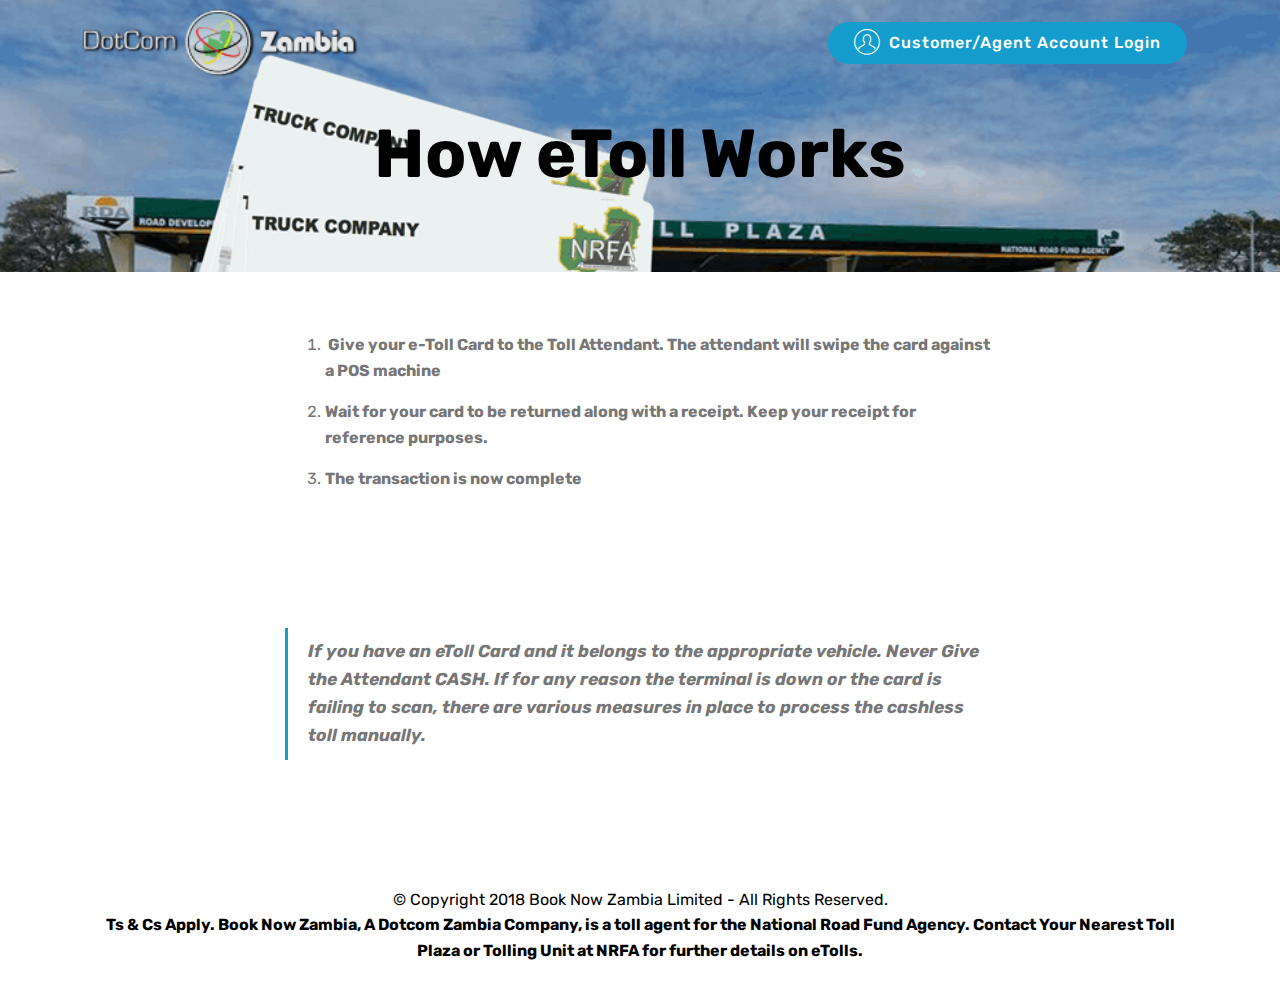
==== commit 82e9eb94: "create github pages" ====
--- a/page1.html
+++ b/page1.html
@@ -6,9 +6,10 @@
   <meta http-equiv="X-UA-Compatible" content="IE=edge">
   <meta name="generator" content="Mobirise v4.8.1, mobirise.com">
   <meta name="viewport" content="width=device-width, initial-scale=1, minimum-scale=1">
-  <link rel="shortcut icon" href="assets/images/book-now-redone-122x122.png" type="image/x-icon">
+  <link rel="shortcut icon" href="assets/images/dotcom-logo-202x51.png" type="image/x-icon">
   <meta name="description" content="Site Creator Description">
   <title>Page 1</title>
+  <link rel="stylesheet" href="assets/web/assets/mobirise-icons/mobirise-icons.css">
   <link rel="stylesheet" href="assets/tether/tether.min.css">
   <link rel="stylesheet" href="assets/bootstrap/css/bootstrap.min.css">
   <link rel="stylesheet" href="assets/bootstrap/css/bootstrap-grid.min.css">
@@ -38,7 +39,7 @@
             <div class="navbar-brand">
                 <span class="navbar-logo">
                     <a href="index.html">
-                        <img src="assets/images/book-now-redone-122x122.png" alt="Book Now Zambia" title="" style="height: 6.3rem;">
+                        <img src="assets/images/dotcom-logo-202x51.png" alt="Book Now Zambia" title="" style="height: 4.4rem;">
                     </a>
                 </span>
                 
@@ -46,12 +47,12 @@
         </div>
         <div class="collapse navbar-collapse" id="navbarSupportedContent">
             
-            <div class="navbar-buttons mbr-section-btn"><a class="btn btn-sm btn-primary display-4" href="http://52.19.83.139/etoll/production/login.php">Customer/Agent Account Login</a></div>
+            <div class="navbar-buttons mbr-section-btn"><a class="btn btn-sm btn-primary display-4" href="http://52.19.83.139/etoll/production/login.php"><span class="mbri-user mbr-iconfont mbr-iconfont-btn"></span>Customer/Agent Account Login</a></div>
         </div>
     </nav>
 </section>
 
-<section class="engine"><a href="https://mobiri.se/i">free site creation software</a></section><section class="mbr-section content5 cid-r404wCJuX9 mbr-parallax-background" id="content5-k">
+<section class="engine"><a href="https://mobiri.se/c">web builder</a></section><section class="mbr-section content5 cid-r404wCJuX9 mbr-parallax-background" id="content5-k">
 
     
 
--- a/assets/web/assets/mobirise-icons/mobirise-icons.css
+++ b/assets/web/assets/mobirise-icons/mobirise-icons.css
@@ -0,0 +1,476 @@
+@font-face {
+  font-family: 'MobiriseIcons';
+  src:  url('mobirise-icons.eot?spat4u');
+  src:  url('mobirise-icons.eot?spat4u#iefix') format('embedded-opentype'),
+    url('mobirise-icons.ttf?spat4u') format('truetype'),
+    url('mobirise-icons.woff?spat4u') format('woff'),
+    url('mobirise-icons.svg?spat4u#MobiriseIcons') format('svg');
+  font-weight: normal;
+  font-style: normal;
+}
+
+[class^="mbri-"], [class*=" mbri-"] {
+  /* use !important to prevent issues with browser extensions that change fonts */
+  font-family: MobiriseIcons !important;
+  speak: none;
+  font-style: normal;
+  font-weight: normal;
+  font-variant: normal;
+  text-transform: none;
+  line-height: 1;
+
+  /* Better Font Rendering =========== */
+  -webkit-font-smoothing: antialiased;
+  -moz-osx-font-smoothing: grayscale;
+}
+
+.mbri-add-submenu:before {
+  content: "\e900";
+}
+.mbri-alert:before {
+  content: "\e901";
+}
+.mbri-align-center:before {
+  content: "\e902";
+}
+.mbri-align-justify:before {
+  content: "\e903";
+}
+.mbri-align-left:before {
+  content: "\e904";
+}
+.mbri-align-right:before {
+  content: "\e905";
+}
+.mbri-android:before {
+  content: "\e906";
+}
+.mbri-apple:before {
+  content: "\e907";
+}
+.mbri-arrow-down:before {
+  content: "\e908";
+}
+.mbri-arrow-next:before {
+  content: "\e909";
+}
+.mbri-arrow-prev:before {
+  content: "\e90a";
+}
+.mbri-arrow-up:before {
+  content: "\e90b";
+}
+.mbri-bold:before {
+  content: "\e90c";
+}
+.mbri-bookmark:before {
+  content: "\e90d";
+}
+.mbri-bootstrap:before {
+  content: "\e90e";
+}
+.mbri-briefcase:before {
+  content: "\e90f";
+}
+.mbri-browse:before {
+  content: "\e910";
+}
+.mbri-bulleted-list:before {
+  content: "\e911";
+}
+.mbri-calendar:before {
+  content: "\e912";
+}
+.mbri-camera:before {
+  content: "\e913";
+}
+.mbri-cart-add:before {
+  content: "\e914";
+}
+.mbri-cart-full:before {
+  content: "\e915";
+}
+.mbri-cash:before {
+  content: "\e916";
+}
+.mbri-change-style:before {
+  content: "\e917";
+}
+.mbri-chat:before {
+  content: "\e918";
+}
+.mbri-clock:before {
+  content: "\e919";
+}
+.mbri-close:before {
+  content: "\e91a";
+}
+.mbri-cloud:before {
+  content: "\e91b";
+}
+.mbri-code:before {
+  content: "\e91c";
+}
+.mbri-contact-form:before {
+  content: "\e91d";
+}
+.mbri-credit-card:before {
+  content: "\e91e";
+}
+.mbri-cursor-click:before {
+  content: "\e91f";
+}
+.mbri-cust-feedback:before {
+  content: "\e920";
+}
+.mbri-database:before {
+  content: "\e921";
+}
+.mbri-delivery:before {
+  content: "\e922";
+}
+.mbri-desktop:before {
+  content: "\e923";
+}
+.mbri-devices:before {
+  content: "\e924";
+}
+.mbri-down:before {
+  content: "\e925";
+}
+.mbri-download:before {
+  content: "\e989";
+}
+.mbri-drag-n-drop:before {
+  content: "\e927";
+}
+.mbri-drag-n-drop2:before {
+  content: "\e928";
+}
+.mbri-edit:before {
+  content: "\e929";
+}
+.mbri-edit2:before {
+  content: "\e92a";
+}
+.mbri-error:before {
+  content: "\e92b";
+}
+.mbri-extension:before {
+  content: "\e92c";
+}
+.mbri-features:before {
+  content: "\e92d";
+}
+.mbri-file:before {
+  content: "\e92e";
+}
+.mbri-flag:before {
+  content: "\e92f";
+}
+.mbri-folder:before {
+  content: "\e930";
+}
+.mbri-gift:before {
+  content: "\e931";
+}
+.mbri-github:before {
+  content: "\e932";
+}
+.mbri-globe:before {
+  content: "\e933";
+}
+.mbri-globe-2:before {
+  content: "\e934";
+}
+.mbri-growing-chart:before {
+  content: "\e935";
+}
+.mbri-hearth:before {
+  content: "\e936";
+}
+.mbri-help:before {
+  content: "\e937";
+}
+.mbri-home:before {
+  content: "\e938";
+}
+.mbri-hot-cup:before {
+  content: "\e939";
+}
+.mbri-idea:before {
+  content: "\e93a";
+}
+.mbri-image-gallery:before {
+  content: "\e93b";
+}
+.mbri-image-slider:before {
+  content: "\e93c";
+}
+.mbri-info:before {
+  content: "\e93d";
+}
+.mbri-italic:before {
+  content: "\e93e";
+}
+.mbri-key:before {
+  content: "\e93f";
+}
+.mbri-laptop:before {
+  content: "\e940";
+}
+.mbri-layers:before {
+  content: "\e941";
+}
+.mbri-left-right:before {
+  content: "\e942";
+}
+.mbri-left:before {
+  content: "\e943";
+}
+.mbri-letter:before {
+  content: "\e944";
+}
+.mbri-like:before {
+  content: "\e945";
+}
+.mbri-link:before {
+  content: "\e946";
+}
+.mbri-lock:before {
+  content: "\e947";
+}
+.mbri-login:before {
+  content: "\e948";
+}
+.mbri-logout:before {
+  content: "\e949";
+}
+.mbri-magic-stick:before {
+  content: "\e94a";
+}
+.mbri-map-pin:before {
+  content: "\e94b";
+}
+.mbri-menu:before {
+  content: "\e94c";
+}
+.mbri-mobile:before {
+  content: "\e94d";
+}
+.mbri-mobile2:before {
+  content: "\e94e";
+}
+.mbri-mobirise:before {
+  content: "\e94f";
+}
+.mbri-more-horizontal:before {
+  content: "\e950";
+}
+.mbri-more-vertical:before {
+  content: "\e951";
+}
+.mbri-music:before {
+  content: "\e952";
+}
+.mbri-new-file:before {
+  content: "\e953";
+}
+.mbri-numbered-list:before {
+  content: "\e954";
+}
+.mbri-opened-folder:before {
+  content: "\e955";
+}
+.mbri-pages:before {
+  content: "\e956";
+}
+.mbri-paper-plane:before {
+  content: "\e957";
+}
+.mbri-paperclip:before {
+  content: "\e958";
+}
+.mbri-photo:before {
+  content: "\e959";
+}
+.mbri-photos:before {
+  content: "\e95a";
+}
+.mbri-pin:before {
+  content: "\e95b";
+}
+.mbri-play:before {
+  content: "\e95c";
+}
+.mbri-plus:before {
+  content: "\e95d";
+}
+.mbri-preview:before {
+  content: "\e95e";
+}
+.mbri-print:before {
+  content: "\e95f";
+}
+.mbri-protect:before {
+  content: "\e960";
+}
+.mbri-question:before {
+  content: "\e961";
+}
+.mbri-quote-left:before {
+  content: "\e962";
+}
+.mbri-quote-right:before {
+  content: "\e963";
+}
+.mbri-refresh:before {
+  content: "\e964";
+}
+.mbri-responsive:before {
+  content: "\e965";
+}
+.mbri-right:before {
+  content: "\e966";
+}
+.mbri-rocket:before {
+  content: "\e967";
+}
+.mbri-sad-face:before {
+  content: "\e968";
+}
+.mbri-sale:before {
+  content: "\e969";
+}
+.mbri-save:before {
+  content: "\e96a";
+}
+.mbri-search:before {
+  content: "\e96b";
+}
+.mbri-setting:before {
+  content: "\e96c";
+}
+.mbri-setting2:before {
+  content: "\e96d";
+}
+.mbri-setting3:before {
+  content: "\e96e";
+}
+.mbri-share:before {
+  content: "\e96f";
+}
+.mbri-shopping-bag:before {
+  content: "\e970";
+}
+.mbri-shopping-basket:before {
+  content: "\e971";
+}
+.mbri-shopping-cart:before {
+  content: "\e972";
+}
+.mbri-sites:before {
+  content: "\e973";
+}
+.mbri-smile-face:before {
+  content: "\e974";
+}
+.mbri-speed:before {
+  content: "\e975";
+}
+.mbri-star:before {
+  content: "\e976";
+}
+.mbri-success:before {
+  content: "\e977";
+}
+.mbri-sun:before {
+  content: "\e978";
+}
+.mbri-sun2:before {
+  content: "\e979";
+}
+.mbri-tablet:before {
+  content: "\e97a";
+}
+.mbri-tablet-vertical:before {
+  content: "\e97b";
+}
+.mbri-target:before {
+  content: "\e97c";
+}
+.mbri-timer:before {
+  content: "\e97d";
+}
+.mbri-to-ftp:before {
+  content: "\e97e";
+}
+.mbri-to-local-drive:before {
+  content: "\e97f";
+}
+.mbri-touch-swipe:before {
+  content: "\e980";
+}
+.mbri-touch:before {
+  content: "\e981";
+}
+.mbri-trash:before {
+  content: "\e982";
+}
+.mbri-underline:before {
+  content: "\e983";
+}
+.mbri-unlink:before {
+  content: "\e984";
+}
+.mbri-unlock:before {
+  content: "\e985";
+}
+.mbri-up-down:before {
+  content: "\e986";
+}
+.mbri-up:before {
+  content: "\e987";
+}
+.mbri-update:before {
+  content: "\e988";
+}
+.mbri-upload:before {
+ content: "\e926"; 
+}
+.mbri-user:before {
+  content: "\e98a";
+}
+.mbri-user2:before {
+  content: "\e98b";
+}
+.mbri-users:before {
+  content: "\e98c";
+}
+.mbri-video:before {
+  content: "\e98d";
+}
+.mbri-video-play:before {
+  content: "\e98e";
+}
+.mbri-watch:before {
+  content: "\e98f";
+}
+.mbri-website-theme:before {
+  content: "\e990";
+}
+.mbri-wifi:before {
+  content: "\e991";
+}
+.mbri-windows:before {
+  content: "\e992";
+}
+.mbri-zoom-out:before {
+  content: "\e993";
+}
+.mbri-redo:before {
+  content: "\e994";
+}
+.mbri-undo:before {
+  content: "\e995";
+}
--- a/assets/mobirise/css/mbr-additional.css
+++ b/assets/mobirise/css/mbr-additional.css
@@ -1811,15 +1811,6 @@
 .cid-r40dkM88j0 .counter-container ol li {
   margin-bottom: 1rem;
 }
-.cid-r40dh7bQX7 {
-  padding-top: 60px;
-  padding-bottom: 60px;
-  background-color: #ffffff;
-}
-.cid-r40dh7bQX7 .mbr-text,
-.cid-r40dh7bQX7 blockquote {
-  color: #767676;
-}
 .cid-r3Z34LGyew {
   padding-top: 15px;
   padding-bottom: 15px;
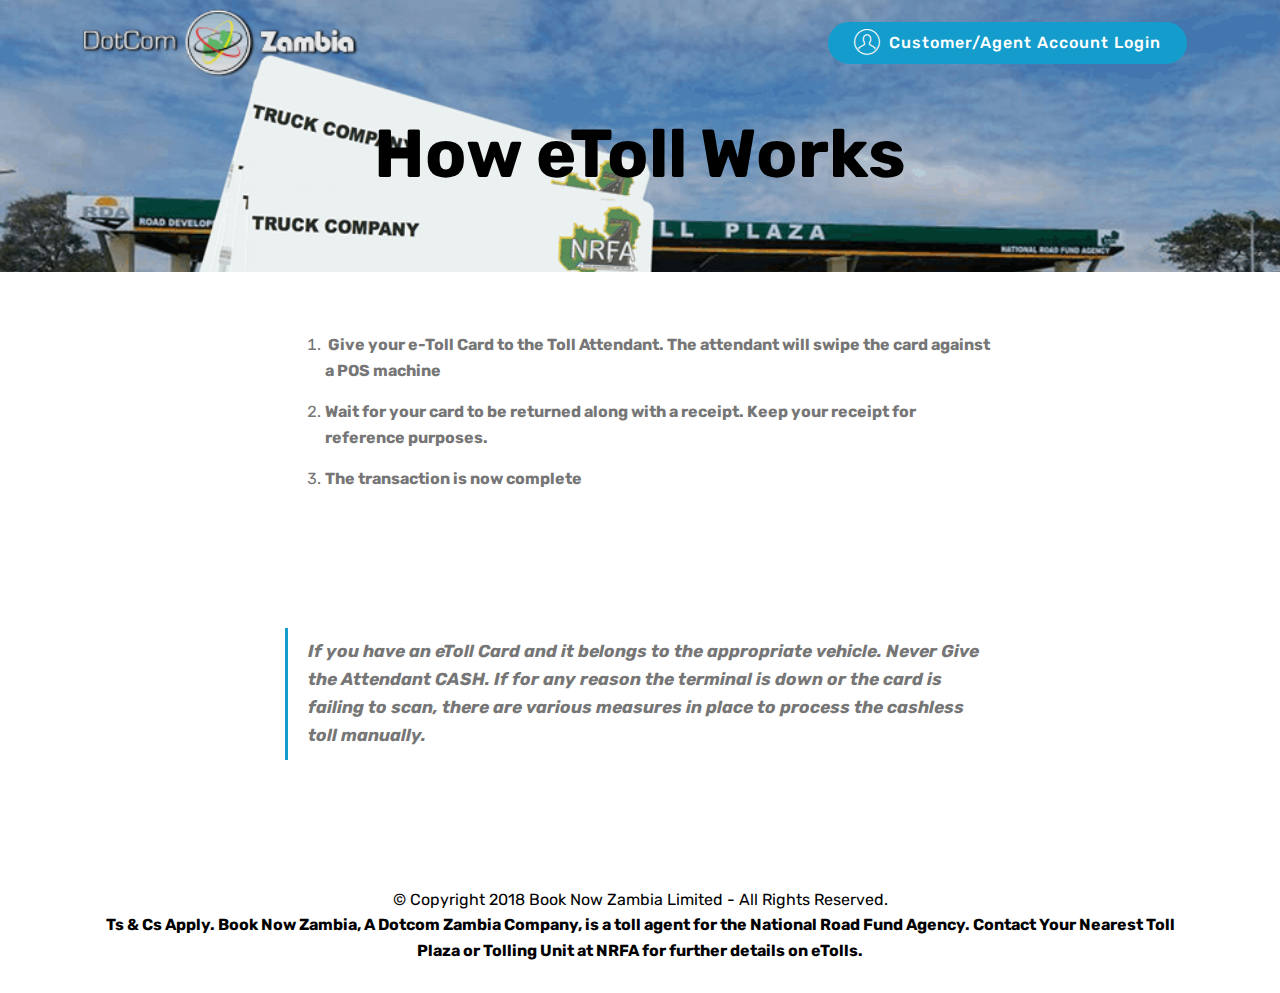
==== commit 82ae6508: "create github pages" ====
--- a/page1.html
+++ b/page1.html
@@ -6,7 +6,7 @@
   <meta http-equiv="X-UA-Compatible" content="IE=edge">
   <meta name="generator" content="Mobirise v4.8.1, mobirise.com">
   <meta name="viewport" content="width=device-width, initial-scale=1, minimum-scale=1">
-  <link rel="shortcut icon" href="assets/images/dotcom-logo-202x51.png" type="image/x-icon">
+  <link rel="shortcut icon" href="assets/images/dotcom-350x350-128x128.png" type="image/x-icon">
   <meta name="description" content="Site Creator Description">
   <title>Page 1</title>
   <link rel="stylesheet" href="assets/web/assets/mobirise-icons/mobirise-icons.css">
@@ -52,7 +52,7 @@
     </nav>
 </section>
 
-<section class="engine"><a href="https://mobiri.se/c">web builder</a></section><section class="mbr-section content5 cid-r404wCJuX9 mbr-parallax-background" id="content5-k">
+<section class="engine"><a href="https://mobiri.se/g">how to build your own site for free</a></section><section class="mbr-section content5 cid-r404wCJuX9 mbr-parallax-background" id="content5-k">
 
     
 
--- a/assets/mobirise/css/mbr-additional.css
+++ b/assets/mobirise/css/mbr-additional.css
@@ -1769,8 +1769,8 @@
   text-align: left;
 }
 .cid-r40dranQp6 {
-  padding-top: 60px;
-  padding-bottom: 60px;
+  padding-top: 30px;
+  padding-bottom: 30px;
   background-color: #efefef;
 }
 .cid-r40dranQp6 H2 {
@@ -1797,8 +1797,20 @@
 .cid-r3ZRBdENIL .mbr-text {
   color: #000000;
 }
+.cid-r40k4Mr6c9 {
+  padding-top: 30px;
+  padding-bottom: 15px;
+  background-color: #ffffff;
+}
+.cid-r40k4Mr6c9 H2 {
+  color: #232323;
+  text-align: center;
+}
+.cid-r40k4Mr6c9 .mbr-section-subtitle {
+  color: #232323;
+}
 .cid-r40dkM88j0 {
-  padding-top: 60px;
+  padding-top: 30px;
   padding-bottom: 0px;
   background-color: #ffffff;
 }
@@ -1829,7 +1841,7 @@
 }
 .cid-r3ZhAALCsH {
   padding-top: 0px;
-  padding-bottom: 90px;
+  padding-bottom: 15px;
   background-color: #ffffff;
 }
 .cid-r3ZhAALCsH .mbr-text {
@@ -1844,6 +1856,79 @@
 .cid-r3ZhAALCsH .card-img span {
   font-size: 96px;
   color: #149dcc;
+}
+.cid-r40hCZ13qU {
+  padding-top: 60px;
+  padding-bottom: 0px;
+  background-color: #ffffff;
+}
+@media (max-width: 767px) {
+  .cid-r40hCZ13qU .content {
+    text-align: center;
+  }
+  .cid-r40hCZ13qU .content > div:not(:last-child) {
+    margin-bottom: 2rem;
+  }
+}
+@media (max-width: 767px) {
+  .cid-r40hCZ13qU .media-wrap {
+    margin-bottom: 1rem;
+  }
+}
+.cid-r40hCZ13qU .media-wrap .mbr-iconfont-logo {
+  font-size: 7.5rem;
+  color: #f36;
+}
+.cid-r40hCZ13qU .media-wrap img {
+  height: 6rem;
+}
+@media (max-width: 767px) {
+  .cid-r40hCZ13qU .footer-lower .copyright {
+    margin-bottom: 1rem;
+    text-align: center;
+  }
+}
+.cid-r40hCZ13qU .footer-lower hr {
+  margin: 1rem 0;
+  border-color: #fff;
+  opacity: .05;
+}
+.cid-r40hCZ13qU .footer-lower .social-list {
+  padding-left: 0;
+  margin-bottom: 0;
+  list-style: none;
+  display: flex;
+  flex-wrap: wrap;
+  justify-content: flex-end;
+  -webkit-justify-content: flex-end;
+}
+.cid-r40hCZ13qU .footer-lower .social-list .mbr-iconfont-social {
+  font-size: 1.3rem;
+  color: #fff;
+}
+.cid-r40hCZ13qU .footer-lower .social-list .soc-item {
+  margin: 0 .5rem;
+}
+.cid-r40hCZ13qU .footer-lower .social-list a {
+  margin: 0;
+  opacity: .5;
+  -webkit-transition: .2s linear;
+  transition: .2s linear;
+}
+.cid-r40hCZ13qU .footer-lower .social-list a:hover {
+  opacity: 1;
+}
+@media (max-width: 767px) {
+  .cid-r40hCZ13qU .footer-lower .social-list {
+    justify-content: center;
+    -webkit-justify-content: center;
+  }
+}
+.cid-r40hCZ13qU H5 {
+  color: #000000;
+}
+.cid-r40hCZ13qU P {
+  color: #000000;
 }
 .cid-r3ZjIQbR5f {
   padding-top: 30px;
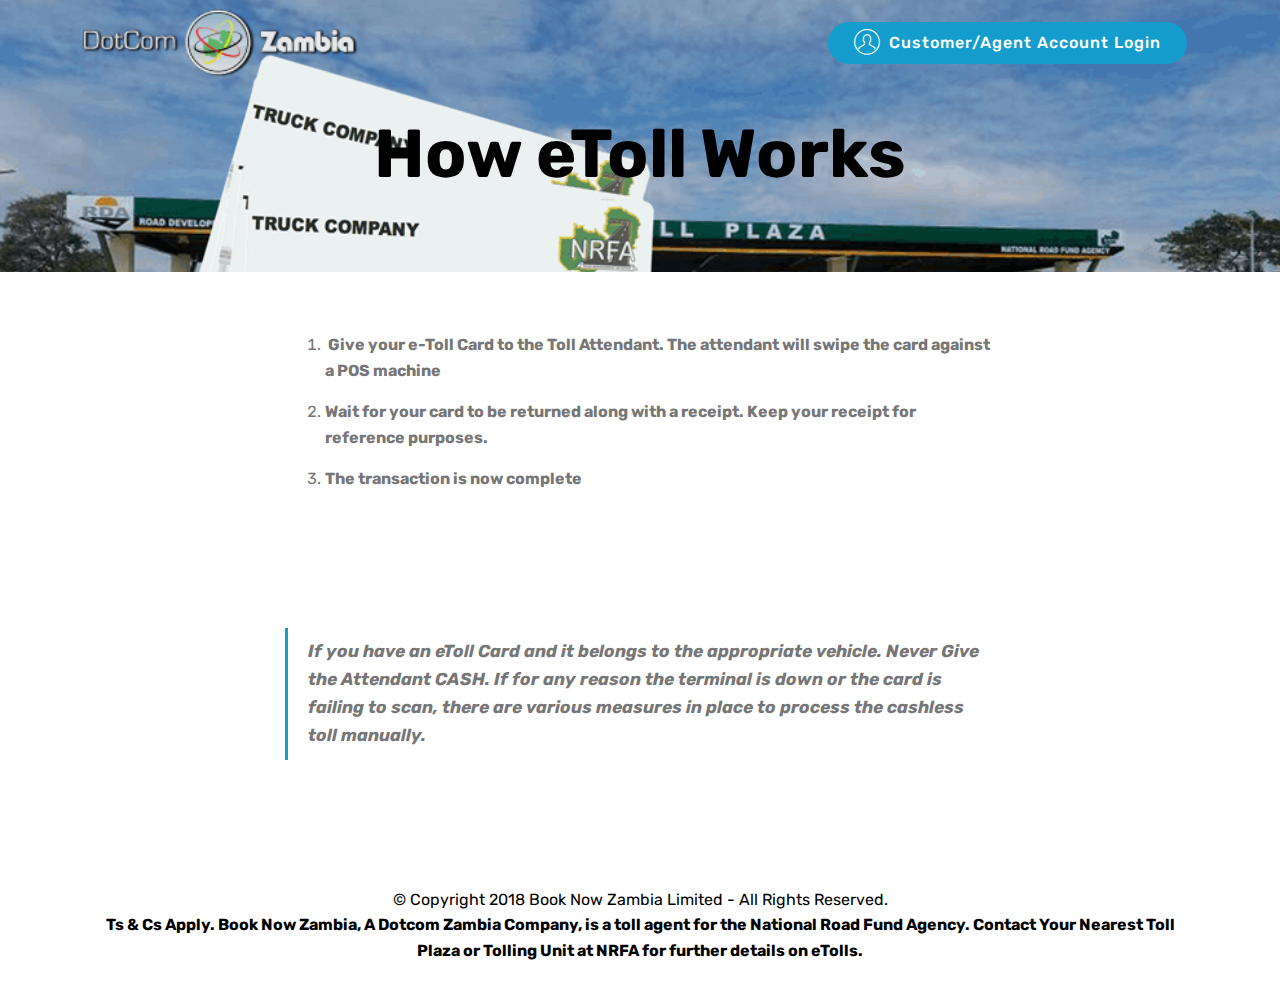
==== commit f3b91315: "create github pages" ====
--- a/page1.html
+++ b/page1.html
@@ -52,7 +52,7 @@
     </nav>
 </section>
 
-<section class="engine"><a href="https://mobiri.se/g">how to build your own site for free</a></section><section class="mbr-section content5 cid-r404wCJuX9 mbr-parallax-background" id="content5-k">
+<section class="engine"><a href="https://mobiri.se/m">website design templates</a></section><section class="mbr-section content5 cid-r404wCJuX9 mbr-parallax-background" id="content5-k">
 
     
 
